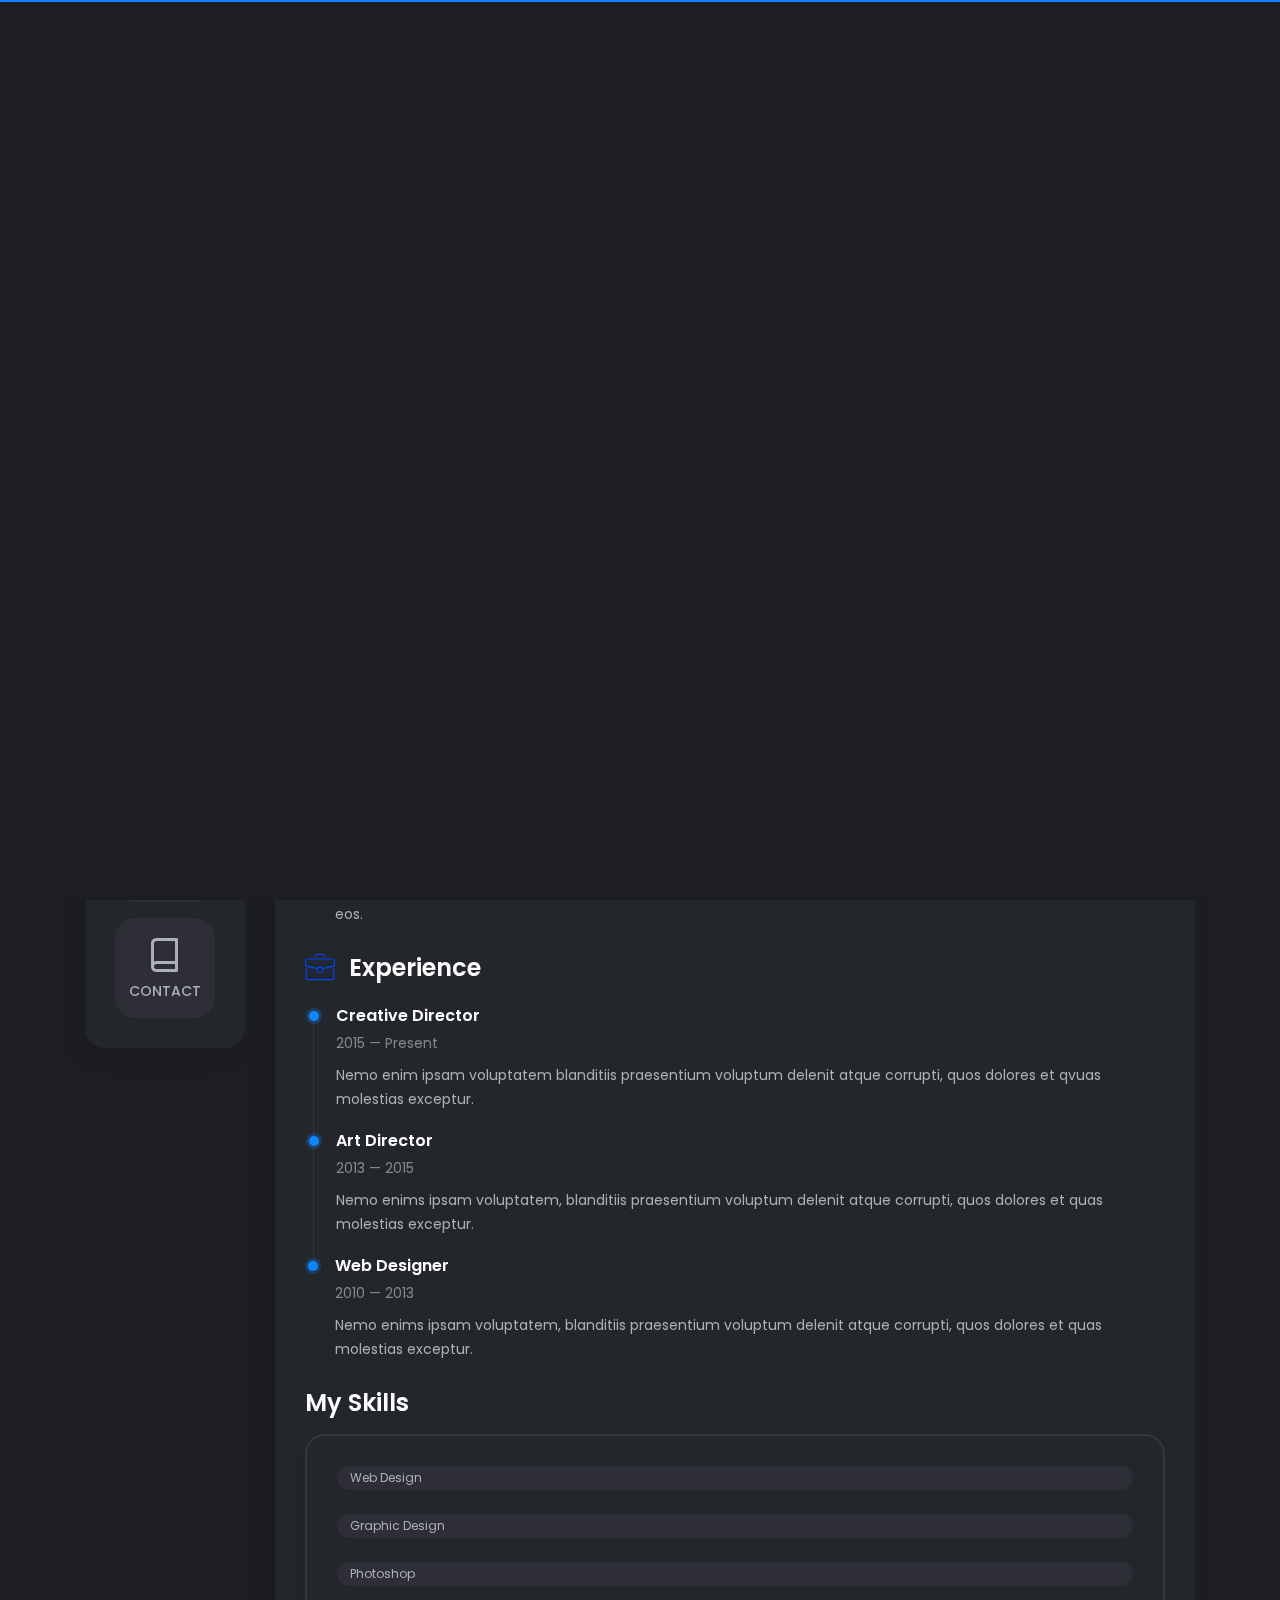
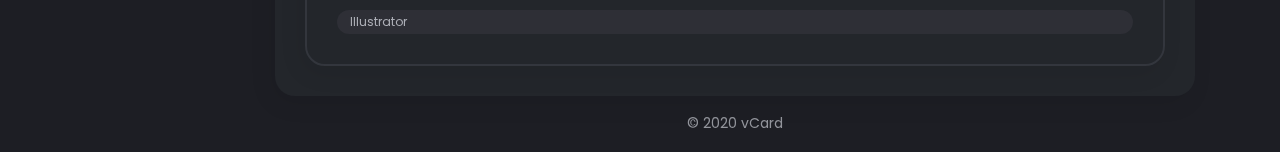
==== resume.html @ 6f967aa9 "9" ====
﻿<!DOCTYPE html>
<html lang="en">

<head>
    <meta charset="utf-8" />
    <title>vCard - Resume</title>

	<!-- Meta Data -->
	<meta http-equiv="X-UA-Compatible" content="IE=edge">
	<meta name="viewport" content="width=device-width, initial-scale=1, shrink-to-fit=no">
	<meta name="format-detection" content="telephone=no"/>
    <meta name="format-detection" content="address=no"/>
    <meta name="author" content="ArtTemplate" />
    <meta name="description" content="vCard" />

    <!-- Twitter data -->
    <meta name="twitter:card" content="summary_large_image">
    <meta name="twitter:site" content="@ArtTemplates">
    <meta name="twitter:title" content="vCard">
    <meta name="twitter:description" content="vCard">
    <meta name="twitter:image" content="assets/images/social.jpg">

    <!-- Open Graph data -->
    <meta property="og:title" content="ArtTemplate" />
    <meta property="og:type" content="website" />
    <meta property="og:url" content="your url website" />
    <meta property="og:image" content="assets/images/social.jpg" />
    <meta property="og:description" content="vCard" />
    <meta property="og:site_name" content="vCard" />

	<!-- Favicons -->
	<link rel="apple-touch-icon" sizes="144x144" href="assets/images/favicons/apple-touch-icon-144x144.png">
	<link rel="apple-touch-icon" sizes="114x114" href="assets/images/favicons/apple-touch-icon-114x114.png">
	<link rel="apple-touch-icon" sizes="72x72" href="assets/images/favicons/apple-touch-icon-72x72.png">
	<link rel="apple-touch-icon" sizes="57x57" href="assets/images/favicons/apple-touch-icon-57x57.png">
	<link rel="shortcut icon" href="assets/images/favicons/favicon.png" type="image/png">

    <!-- Styles -->
	<link rel="stylesheet" type="text/css" href="assets/styles/style.css"/>
    <link rel="stylesheet" type="text/css" href="assets/demo/style-demo.css"/>
    <link rel="stylesheet" type="text/css" href="assets/styles/style-dark.css" />
</head>
<body>
    <!-- Preloader -->
    <div class="preloader">
	    <div class="preloader__wrap">
		    <div class="circle-pulse">
                <div class="circle-pulse__1"></div>
                <div class="circle-pulse__2"></div>
            </div>
		    <div class="preloader__progress"><span></span></div>
		</div>
	</div>

    <main class="main">
	    <!-- Header Image -->
		<div class="header-image">
		    <div class="js-parallax" style="background-image: url(assets/img/image_header.jpg);"></div>
		</div>
		
	    <div class="container gutter-top">
		    <!-- Header -->
		    <header class="header box">
			    <div class="header__left">
				    <div class="header__photo">
					    <img class="header__photo-img" src="assets/img/main-photo.svg" alt="Ronald Robertson">
					</div>
					<div class="header__base-info">
					    <h4 class="title titl--h4">Ronald Robertson</h4>
						<div class="status">Creative Director</div>
						<ul class="header__social">
						    <li><a href="https://www.facebook.com"><i class="font-icon icon-facebook1"></i></a></li>
						    <li><a href="https://www.twitter.com"><i class="font-icon icon-twitter1"></i></a></li>
							<li><a href="https://www.instagram.com"><i class="font-icon icon-instagram1"></i></a></li>
						</ul>
					</div>
				</div>
				<div class="header__right">
				    <ul class="header__contact">
					    <li><span class="overhead">Email</span>ronald@example.com</li>
						<li><span class="overhead">Phone</span>+1 (070) 123–8459</li>
					</ul>
					<ul class="header__contact">
					    <li><span class="overhead">Birthday</span>17 March, 1995</li>
						<li><span class="overhead">Location</span>San-Francisco, USA</li>
					</ul>
				</div>
			</header>
			
		    <div class="row sticky-parent">
			    <!-- Sidebar nav -->
                <aside class="col-12 col-md-12 col-lg-2">
				    <div class="sidebar box sticky-column">
	                    <ul class="nav">
                            <li class="nav__item"><a href="index.html"><i class="icon-user"></i>About</a></li>
							<li class="nav__item"><a class="active" href="resume.html"><i class="icon-file-text"></i>Resume</a></li>
                            <li class="nav__item"><a href="works.html"><i class="icon-codesandbox"></i>Works</a></li>
                            <li class="nav__item"><a href="blog.html"><i class="icon-book-open"></i>Blog</a></li>
                            <li class="nav__item"><a href="contact.html"><i class="icon-book"></i>Contact</a></li>
                        </ul>
					</div>
		        </aside>
				
		        <!-- Content -->
		        <div class="col-12 col-md-12 col-lg-10">
				    <div class="box box-content">
					    <div class="pb-2">
		                    <h1 class="title title--h1 first-title title__separate">Resume</h1>
					    </div>
						
						<!-- Experience -->
						<div class="row">
							<div class="col-12">
								<h2 class="title title--h3"><img class="title-icon" src="assets/icons/icon-education.svg" alt="" /> Education</h2>
								<div class="timeline">
									<!-- Item -->
									<article class="timeline__item">
									    <h5 class="title title--h5 timeline__title">University School of the Arts</h5>
										<span class="timeline__period">2007 — 2009</span>
										<p class="timeline__description">Nemo enims ipsam voluptatem, blanditiis praesentium voluptum delenit atque corrupti, quos dolores et quas molestias exceptur.</p>
									</article>
                                        
									<!-- Item -->
									<article class="timeline__item">
									    <h5 class="title title--h5 timeline__title">New York Academy of Art</h5>
										<span class="timeline__period">2005 — 2007</span>
										<p class="timeline__description">Ratione voluptatem sequi nesciunt, facere quisquams facere menda ossimus, omnis voluptas assumenda est omnis..</p>
									</article>
                                        
									<!-- Item -->
									<article class="timeline__item">
									    <h5 class="title title--h5 timeline__title">High School of Art and Design</h5>
										<span class="timeline__period">2003 — 2005</span>
										<p class="timeline__description">Duis aute irure dolor in reprehenderit in voluptate, quila voluptas  mag odit aut fugit, sed consequuntur magni dolores eos.</p>
									</article>
								</div>	
							</div>
								
							<div class="col-12">
								<h2 class="title title--h3"><img class="title-icon" src="assets/icons/icon-experience.svg" alt="" /> Experience</h2>
								<div class="timeline">
									<!-- Item -->
									<article class="timeline__item">
									    <h5 class="title title--h5 timeline__title">Creative Director</h5>
										<span class="timeline__period">2015 — Present</span>
										<p class="timeline__description">Nemo enim ipsam voluptatem blanditiis praesentium voluptum delenit atque corrupti, quos dolores et qvuas molestias exceptur.</p>
									</article>
                                        
									<!-- Item -->
									<article class="timeline__item">
									    <h5 class="title title--h5 timeline__title">Art Director</h5>
										<span class="timeline__period">2013 — 2015</span>
										<p class="timeline__description">Nemo enims ipsam voluptatem, blanditiis praesentium voluptum delenit atque corrupti, quos dolores et quas molestias exceptur.</p>
									</article>
                                        
									<!-- Item -->
									<article class="timeline__item">
									    <h5 class="title title--h5 timeline__title">Web Designer</h5>
										<span class="timeline__period">2010 — 2013</span>
										<p class="timeline__description">Nemo enims ipsam voluptatem, blanditiis praesentium voluptum delenit atque corrupti, quos dolores et quas molestias exceptur.</p>
									</article>
								</div>
							</div>
						</div>
						
						<!-- Skills -->
						<div class="row">
							<div class="col-12">
						        <h2 class="title title--h3">My Skills</h2>
								<div class="box box__border">
									<!-- Progress -->
									<div class="progress">
                                        <div class="progress-bar" role="progressbar" aria-valuenow="80" aria-valuemin="0" aria-valuemax="100">
											<div class="progress-text"><span>Web Design</span><span>80%</span></div>
										</div>
										<div class="progress-text"><span>Web Design</span></div>
                                    </div>
										
									<!-- Progress -->
									<div class="progress">
                                        <div class="progress-bar" role="progressbar" aria-valuenow="75" aria-valuemin="0" aria-valuemax="100">
											<div class="progress-text"><span>Graphic Design</span><span>75%</span></div>
										</div>
										<div class="progress-text"><span>Graphic Design</span></div>
                                    </div>
										
									<!-- Progress -->
									<div class="progress">
                                        <div class="progress-bar" role="progressbar" aria-valuenow="90" aria-valuemin="0" aria-valuemax="100">
											<div class="progress-text"><span>Photoshop</span><span>90%</span></div>
										</div>
										<div class="progress-text"><span>Photoshop</span></div>
                                    </div>
										
									<!-- Progress -->
									<div class="progress">
                                        <div class="progress-bar" role="progressbar" aria-valuenow="50" aria-valuemin="0" aria-valuemax="100">
											<div class="progress-text"><span>Illustrator</span><span>50%</span></div>
										</div>
										<div class="progress-text"><span>Illustrator</span></div>
                                    </div>
								</div>
                            </div>
						</div>
					</div>
					
					<!-- Footer -->
					<footer class="footer">© 2020 vCard</footer>
		        </div>
			</div>
		</div>
    </main>

    <div class="back-to-top"></div>
	
    <!-- SVG masks -->
    <svg class="svg-defs">
        <clipPath id="avatar-box">
            <path d="M1.85379 38.4859C2.9221 18.6653 18.6653 2.92275 38.4858 1.85453 56.0986.905299 77.2792 0 94 0c16.721 0 37.901.905299 55.514 1.85453 19.821 1.06822 35.564 16.81077 36.632 36.63137C187.095 56.0922 188 77.267 188 94c0 16.733-.905 37.908-1.854 55.514-1.068 19.821-16.811 35.563-36.632 36.631C131.901 187.095 110.721 188 94 188c-16.7208 0-37.9014-.905-55.5142-1.855-19.8205-1.068-35.5637-16.81-36.63201-36.631C.904831 131.908 0 110.733 0 94c0-16.733.904831-37.9078 1.85379-55.5141z"/>
        </clipPath>
        <clipPath id="avatar-hexagon">
             <path d="M0 27.2891c0-4.6662 2.4889-8.976 6.52491-11.2986L31.308 1.72845c3.98-2.290382 8.8697-2.305446 12.8637-.03963l25.234 14.31558C73.4807 18.3162 76 22.6478 76 27.3426V56.684c0 4.6805-2.5041 9.0013-6.5597 11.3186L44.4317 82.2915c-3.9869 2.278-8.8765 2.278-12.8634 0L6.55974 68.0026C2.50414 65.6853 0 61.3645 0 56.684V27.2891z"/>
        </clipPath>		
    </svg>
    
 
	
	<!-- JavaScripts -->
	<script src="assets/js/jquery-3.4.1.min.js"></script>
	<script src="assets/js/plugins.min.js"></script>
    <script src="assets/js/common.js"></script>
    
	<script src="assets/demo/plugins-demo.js"></script>
</body>
</html>
---- assets/styles/style.css ----
/* ------------------------------------------------
 Author: ArtStyles (Art)
 更多模板：http://www.bootstrapmb.com/
 Template Name: vCard 3
 version: 1.0.0
------------------------------------------------ */
/* ------------------------------------------------

 - General Styles
 - Typography
 - Preloader
 - Form
 - Button
 - Preloader
 - Header
 - Sections
 - Navbar
 - Footer
 - Cases
 - Clients
 - Contact
 - Single post
 - Footer
 - Contact
 - Portfolio
 - News
 - Single news
 - Testimonials
 - Timeline
 - Other
 
------------------------------------------------ */
@import url(vendors/bootstrap.min.css);
@import url(vendors/swiper.min.css);
@import url(../icons/style.css);
@import url("https://fonts.googleapis.com/css2?family=Poppins:ital,wght@0,400;0,500;0,600;1,400;1,500;1,600&display=swap");
/* -----------------------------------------------------------------
    - General Styles
----------------------------------------------------------------- */
*,
::before,
::after {
  background-repeat: no-repeat;
  box-sizing: border-box;
}

html {
  font-size: 1rem;
  -webkit-overflow-scrolling: touch;
  -webkit-box-sizing: border-box;
  box-sizing: border-box;
  -ms-overflow-x: hidden;
}

body, html {
  -webkit-text-size-adjust: 100%;
}

body {
  background: linear-gradient(145.44deg, #F2F4FA 0%, #FAFBFC 100%);
  background-repeat: no-repeat;
  background-attachment: fixed;
  color: #5E6E80;
  font-family: "Poppins", sans-serif;
  font-weight: 400;
  font-size: 0.875rem;
  line-height: 1.7;
  min-height: 100vh;
  overflow-x: hidden;
  -ms-overflow-style: scrollbar;
  -webkit-font-smoothing: antialiased;
}
@media only screen and (max-width: 580px) {
  body {
    line-height: 1.6;
  }
}

html.is-scroll-disabled body {
  height: 100vh;
  overflow: hidden;
}

@media all and (-ms-high-contrast: none), (-ms-high-contrast: active) {
  html.is-scroll-disabled {
    overflow: hidden;
  }
}
.no-scroll {
  overflow: hidden;
  -ms-overflow-style: none;
}

.no-scroll-height {
  overflow-x: hidden;
}

.svg-defs {
  position: absolute;
  height: 0;
  width: 0;
}

.bg-triangles {
  background-image: url(../images/triangles-top.svg), url(../images/triangles-bottom.svg), linear-gradient(145.44deg, #F2F4FA 0%, #FAFBFC 100%);
  background-position: left top, right bottom;
  background-repeat: no-repeat;
  background-size: inherit;
}
@media only screen and (max-width: 580px) {
  .bg-triangles {
    background-size: contain;
  }
}

/* -----------------------------------------------------------------
    - Typography
----------------------------------------------------------------- */
h1, h2, h3, h4, h5, h6 {
  color: #3B4B5E;
  font-family: "Poppins", sans-serif;
  font-weight: 600;
  line-height: 1.3;
}

.title--h1 {
  font-size: 2rem;
  margin-bottom: 1.3rem;
}
@media only screen and (max-width: 580px) {
  .title--h1 {
    font-size: 1.75rem;
    margin-bottom: 1rem;
  }
}
.title--h2 {
  font-size: 1.625rem;
}
@media only screen and (max-width: 580px) {
  .title--h2 {
    font-size: 1.375rem;
  }
}
.title--h3 {
  font-size: 1.5rem;
  margin-bottom: 1rem;
}
@media only screen and (max-width: 580px) {
  .title--h3 {
    font-size: 1.125rem;
  }
}
.title--h4 {
  font-size: 1.125rem;
}
@media only screen and (max-width: 580px) {
  .title--h4 {
    font-size: 1rem;
  }
}
.title--h5 {
  font-size: 1rem;
}
@media only screen and (max-width: 580px) {
  .title--h5 {
    font-size: 0.875rem;
  }
}
.title--h6 {
  font-size: 0.875rem;
}
@media only screen and (max-width: 580px) {
  .title--h6 {
    font-size: 0.75rem;
  }
}
.title--tone {
  color: #304CFD;
}
.title-icon {
  margin-right: 0.5rem;
  margin-top: -0.25rem;
  height: 1.875rem;
  width: 1.875rem;
}
@media only screen and (max-width: 580px) {
  .title-icon {
    height: 1.5625rem;
    width: 1.875rem;
  }
}
.title__separate {
  margin-bottom: 2.3125rem;
  position: relative;
}
.title__separate::before, .title__separate::after {
  content: '';
  background-color: #304CFD;
  border-radius: 0.5rem;
  height: 5px;
  position: absolute;
  bottom: -18px;
  left: 0;
  width: 3.125rem;
  z-index: 1;
}
.title__separate::after {
  background-color: #FF965D;
  width: 1rem;
}
@media only screen and (max-width: 580px) {
  .title__separate {
    margin-bottom: 1.5625rem;
  }
  .title__separate::before, .title__separate::after {
    height: 0.1875rem;
    bottom: -0.625rem;
  }
  .title__separate::before {
    width: 3rem;
  }
  .title__separate::after {
    width: 1rem;
  }
}

.weight--400 {
  font-weight: 400;
}
.weight--500 {
  font-weight: 500;
}
.weight--600 {
  font-weight: 600;
}

.overhead {
  color: rgba(94, 110, 128, 0.8);
  font-size: 0.75rem;
  display: block;
  text-transform: uppercase;
}

.block-quote {
  font-size: 1.25rem;
  font-weight: 400;
  font-style: italic;
  margin: 1.8125rem 0;
  position: relative;
  line-height: 1.6;
}
@media only screen and (max-width: 991px) {
  .block-quote {
    padding-left: 3.75rem;
  }
}
@media only screen and (max-width: 580px) {
  .block-quote {
    font-size: 1.125rem;
    margin: 0.625rem 0 1.25rem;
    padding-left: 0;
    padding-top: 2.5rem;
  }
}
.block-quote::before {
  background-image: url(../icons/icon-quote.svg);
  background-repeat: no-repeat;
  background-position: center;
  background-size: contain;
  content: '';
  height: 2.125rem;
  margin: 0 auto;
  position: absolute;
  top: 0;
  left: -54px;
  width: 2.125rem;
}
@media only screen and (max-width: 991px) {
  .block-quote::before {
    left: 0;
  }
}
@media only screen and (max-width: 580px) {
  .block-quote::before {
    right: 0;
  }
}
.block-quote__author {
  font-size: 0.875rem;
  font-style: normal;
  display: block;
  margin-top: 0.625rem;
  padding-left: 3rem;
  position: relative;
}
@media only screen and (max-width: 580px) {
  .block-quote__author {
    font-size: 0.875rem;
    margin-top: 0;
    padding-left: 2rem;
  }
}
.block-quote__author::before {
  content: '';
  background-color: #5E6E80;
  height: 1px;
  margin-bottom: auto;
  margin-top: auto;
  position: absolute;
  top: 0;
  bottom: 0;
  left: 0;
  width: 2rem;
}
@media only screen and (max-width: 580px) {
  .block-quote__author::before {
    width: 1rem;
  }
}

a {
  color: #304CFD;
  cursor: pointer;
  text-decoration: none;
  -webkit-text-decoration-skip: objects;
  transition: color 0.3s cubic-bezier(0.72, 0.16, 0.345, 0.875);
}
a:hover {
  color: #304CFD;
  outline: none;
  text-decoration: underline;
}
a.decoration--none {
  text-decoration: none;
}

img {
  max-width: 100%;
  -webkit-user-select: none;
  -moz-user-select: none;
  -ms-user-select: none;
  user-select: none;
}

iframe {
  background-color: #5E6E80;
  border: 0;
  display: block;
  height: 100%;
  width: 100%;
}

.cover {
  border-radius: 0.375rem;
  object-fit: cover;
  object-position: center;
  font-family: 'object-fit: cover; object-position: center;';
  height: 100%;
  width: 100%;
}
@media only screen and (max-width: 580px) {
  .cover {
    border-radius: 0.25rem;
  }
}

::-moz-selection {
  background: transparent;
  color: #304CFD;
}

::selection {
  background: transparent;
  color: #304CFD;
}

/* -----------------------------------------------------------------
    - Form
----------------------------------------------------------------- */
.form-control, .textarea, select,
.custom-select {
  background-color: #F7F9FA;
  border: 2px solid #F7F9FA;
  border-radius: 1.25rem;
  box-shadow: none;
  color: #5E6E80;
  font-size: inherit;
  height: auto;
  padding: 0.875rem 1.375rem 0.8125rem;
  position: relative;
  width: 100%;
  -webkit-appearance: none;
  -moz-appearance: none;
  appearance: none;
}
@media only screen and (max-width: 580px) {
  .form-control, .textarea, select,
  .custom-select {
    padding: 0.8125rem 1.375rem 0.75rem;
  }
}

.form-control:focus, .textarea:focus, select:focus,
.custom-select:focus {
  background-color: #fff;
  border: 2px solid rgba(141, 153, 166, 0.2);
  color: #5E6E80;
  box-shadow: none;
  outline: none;
}

.form-control {
  line-height: inherit;
}
@media all and (-ms-high-contrast: none), (-ms-high-contrast: active) {
  .form-control {
    line-height: 0;
  }
}
.form-control__icon {
  padding-left: 3.375rem;
}
@media only screen and (max-width: 580px) {
  .form-control__icon {
    padding-left: 2.8125rem;
  }
}

.textarea {
  border-radius: 1.25rem;
  display: block;
  padding: 0.8125rem 1.1875rem;
  resize: none;
}

.form-group {
  margin-bottom: 2rem;
  position: relative;
}
@media only screen and (max-width: 580px) {
  .form-group {
    margin-bottom: 1.6875rem;
  }
}
.form-group .font-icon {
  color: #5E6E80;
  font-size: 1.125rem;
  margin: auto 0;
  position: absolute;
  top: 0;
  bottom: 0;
  left: 38px;
  height: 1rem;
  width: 1rem;
  z-index: 1;
}
@media only screen and (max-width: 580px) {
  .form-group .font-icon {
    font-size: 1rem;
    left: 2.125rem;
  }
}

.help-block {
  position: absolute;
  font-size: 0.75rem;
  line-height: 1.4;
  padding-top: 0.3125rem;
  padding-left: 0.375rem;
}
@media only screen and (max-width: 580px) {
  .help-block {
    font-size: 0.6875rem;
  }
}

.with-errors {
  color: #FF3D57;
}

.has-error input,
.has-error textarea,
.has-error input:focus,
.has-error textarea:focus {
  border-color: #FF3D57;
}

#validator-contact {
  font-size: 0.875rem;
  margin-top: 1rem;
}

.form-control::-webkit-input-placeholder {
  color: #8D99A6;
}

.form-control::-moz-placeholder {
  color: #8D99A6;
}

.form-control:-ms-input-placeholder {
  color: #8D99A6;
}

.form-control::-ms-input-placeholder {
  color: #8D99A6;
}

.form-control::placeholder {
  color: #8D99A6;
}

input:invalid,
textarea:invalid {
  outline: none !important;
}

.custom-control-input:focus ~ .custom-control-label::before {
  box-shadow: 0 0 0 0.2rem rgba(48, 76, 253, 0.25);
}
.custom-control-input:focus:not(:checked) ~ .custom-control-label::before {
  border-color: #304CFD;
}
.custom-control-input:not(:disabled):active ~ .custom-control-label::before {
  border-color: #fff;
  background-color: transparent;
}
.custom-control-input:checked ~ .custom-control-label::before {
  border-color: #304CFD;
  background-color: #304CFD;
}

.custom-control-label {
  line-height: 1.55;
  padding-left: 0.5rem;
}
.custom-control-label::before {
  background-color: transparent;
  border: 1px solid #5E6E80;
}

select,
.custom-select {
  background: url("data:image/svg+xml,%3csvg xmlns='http://www.w3.org/2000/svg' viewBox='0 0 4 5'%3e%3cpath fill='%23fff' d='M2 0L0 2h4zm0 5L0 3h4z'/%3e%3c/svg%3e") no-repeat right 0.1rem center/10px 16px;
}
select option,
.custom-select option {
  color: #5E6E80;
}

.dropdown-menu {
  border: 0;
  border-radius: 12px;
  box-shadow: 0 0.5rem 2.5rem rgba(94, 110, 128, 0.25);
  color: #5E6E80;
  font-size: 0.9375rem;
}
.dropdown-menu::before {
  content: '';
  border-left: 0.375rem solid transparent;
  border-right: 0.375rem solid transparent;
  border-bottom: 0.375rem solid #fff;
  height: 0;
  position: absolute;
  top: -6px;
  left: 18px;
  width: 0;
}
.dropdown.dropup .dropdown-menu::before {
  border-left: 0.375rem solid transparent;
  border-right: 0.375rem solid transparent;
  border-top: 0.375rem solid #fff;
  border-bottom: 0.375rem solid transparent;
  top: auto;
  bottom: -0.75rem;
}

.tooltip-inner {
  max-width: 12.5rem;
  padding: 0.25rem 0.625rem 0.25rem;
  background-color: #5E6E80;
  border-radius: 0.25rem;
  box-shadow: 0 1rem 2rem rgba(94, 110, 128, 0.25), 0 0.125rem 1rem rgba(94, 110, 128, 0.5);
}
.tooltip.show {
  opacity: 1;
}

.bs-tooltip-top .arrow::before,
.bs-tooltip-auto[x-placement^="top"] .arrow::before {
  border-width: 0.3125rem 0.3125rem 0;
  border-top-color: #5E6E80;
}

.bs-tooltip-right .arrow::before,
.bs-tooltip-auto[x-placement^="right"] .arrow::before {
  border-width: 0.3125rem 0.3125rem 0.3125rem 0;
  border-right-color: #5E6E80;
}

.bs-tooltip-left .arrow::before,
.bs-tooltip-auto[x-placement^="left"] .arrow::before {
  border-width: 0.3125rem 0 0.3125rem 0.3125rem;
  border-left-color: #5E6E80;
}

.bs-tooltip-bottom .arrow::before,
.bs-tooltip-auto[x-placement^="bottom"] .arrow::before {
  border-width: 0 0.3125rem 0.3125rem;
  border-bottom-color: #5E6E80;
}

@media only screen and (min-width: 580px) {
  .pt-sm-6 {
    padding-top: 5rem;
  }
}

.btn {
  background-image: linear-gradient(142.17deg, #3086FF 6.66%, #304CFD 91.48%);
  box-shadow: inset -0.25rem -0.25rem 0.3125rem rgba(0, 0, 0, 0.1), inset 0.25rem 0.25rem 0.3125rem rgba(255, 255, 255, 0.23);
  border-radius: 20px;
  border: 0;
  color: #fff;
  cursor: pointer;
  font-size: 1rem;
  font-weight: 400;
  line-height: 1;
  height: 3.5rem;
  padding: 0 1.5rem;
  position: relative;
  transition: .4s ease-in-out;
  white-space: nowrap;
}
.btn:hover {
  color: #fff;
  box-shadow: none;
  opacity: .9;
}
.btn .font-icon {
  margin-right: 0.375rem;
}
.btn.disabled {
  pointer-events: none;
}
.btn.disabled:hover {
  opacity: .9;
}
.btn.disabled:hover {
  opacity: .9;
}

button:focus {
  outline: none;
}

/* -----------------------------------------------------------------
    - Preloader
----------------------------------------------------------------- */
.preloader {
  display: flex;
  align-items: center;
  justify-content: center;
  background-color: #fff;
  position: fixed;
  top: 0;
  left: 0;
  width: 100%;
  height: 100%;
  overflow: hidden;
  text-align: center;
  z-index: 1106;
  opacity: 1;
}
.preloader > * {
  min-width: 0;
}
.preloader__wrap {
  width: 100%;
  max-width: 9.375rem;
}
.preloader__progress {
  background: #fff;
  height: 0.125rem;
  position: absolute;
  top: 0;
  left: 0;
  overflow: hidden;
  width: 100%;
}
.preloader__progress span {
  background: #304CFD;
  position: absolute;
  top: 0;
  left: 0;
  height: 100%;
  width: 0;
}

.circle-pulse > * {
  position: absolute;
  top: 50%;
  left: 50%;
  border-radius: 50%;
  box-sizing: border-box;
  transform: scale(0);
  animation: pulse 1.6s linear infinite;
}

.circle-pulse__1 {
  width: 6rem;
  height: 6rem;
  margin-top: -3rem;
  margin-left: -3rem;
  background-color: #304CFD;
}

.circle-pulse__2 {
  width: 4.8rem;
  height: 4.8rem;
  margin-top: -2.4rem;
  margin-left: -2.4rem;
  background-color: rgba(48, 76, 253, 0.7);
  animation-delay: -0.8s;
}

@keyframes pulse {
  0% {
    transform: scale(0, 0);
    opacity: 1;
  }
  100% {
    transform: scale(1, 1);
    opacity: 0;
  }
}
/* -----------------------------------------------------------------
    - Header
----------------------------------------------------------------- */
.header-image {
  height: 19.75rem;
  position: absolute;
  top: 0;
  left: 0;
  width: 100%;
}

.header {
  display: flex;
  margin-bottom: 1.875rem;
}
.header > * {
  min-width: 0;
}
@media only screen and (max-width: 991px) {
  .header {
    flex-direction: column;
  }
}
@media only screen and (max-width: 580px) {
  .header {
    margin-bottom: 0.9375rem;
  }
}
.header__left {
  display: flex;
  align-items: start;
  flex: 0 0 50%;
  padding-right: 1.875rem;
  position: relative;
}
.header__left > * {
  min-width: 0;
}
.header__left::before {
  content: '';
  background-color: #EBF0F2;
  position: absolute;
  top: 0;
  right: 0;
  bottom: 0;
  height: 100%;
  width: 1px;
}
@media only screen and (max-width: 991px) {
  .header__left {
    align-items: center;
    flex-direction: column;
    padding-right: 0;
    padding-bottom: 1.25rem;
    text-align: center;
  }
  .header__left::before {
    position: absolute;
    top: auto;
    right: 0;
    bottom: 0;
    height: 1px;
    width: 100%;
  }
}
.header__right {
  display: flex;
  align-items: start;
  flex: 0 0 50%;
  padding-left: 1.875rem;
}
.header__right > * {
  min-width: 0;
}
@media only screen and (max-width: 991px) {
  .header__right {
    padding-left: 0;
    padding-top: 1.875rem;
  }
  .header__right ul:first-child {
    padding: 0;
  }
}
@media only screen and (max-width: 580px) {
  .header__right {
    flex-direction: column;
    padding-top: 1.5rem;
  }
}
.header__photo {
  background-color: #fff;
  border: 0.375rem solid #fff;
  border-radius: 2.9375rem;
  box-shadow: 0 0.5rem 1.5rem rgba(0, 0, 0, 0.05);
  margin-top: -4.125rem;
  height: 10.125rem;
  overflow: hidden;
  width: 10.125rem;
}
@media only screen and (max-width: 991px) {
  .header__photo {
    margin-top: -5rem;
    margin-bottom: 1.25rem;
  }
}
.header__photo-img {
  height: 100%;
  width: 100%;
}
.header__base-info {
  margin-left: 1.5rem;
}
@media only screen and (max-width: 991px) {
  .header__base-info {
    margin-left: 0;
  }
}
.header__base-info .title {
  margin-bottom: 0.125rem;
}
.header__social {
  display: flex;
  align-items: center;
  font-size: 1rem;
  list-style: none;
  margin-top: 0.5rem;
  margin-bottom: 0;
  padding: 0;
}
.header__social > * {
  min-width: 0;
}
.header__social li {
  margin-right: 1rem;
}
.header__social li:last-child {
  margin-right: 0;
}
.header__social a {
  color: #5E6E80;
  text-decoration: none;
}
.header__social a:hover {
  color: #304CFD;
}
@media only screen and (max-width: 991px) {
  .header__social {
    justify-content: center;
  }
}
.header__contact {
  list-style: none;
  margin-bottom: 0;
  width: 50%;
}
@media only screen and (max-width: 991px) {
  .header__contact:first-child {
    padding: 0;
    margin-bottom: 1rem;
  }
}
@media only screen and (max-width: 580px) {
  .header__contact {
    padding: 0;
    width: 100%;
  }
  .header__contact:first-child {
    margin-bottom: 0.75rem;
  }
}
.header__contact li {
  margin-bottom: 1rem;
  word-break: break-all;
}
@media only screen and (max-width: 580px) {
  .header__contact li {
    margin-bottom: 0.75rem;
  }
}
.header__contact li:last-child {
  margin-bottom: 0;
}

.status {
  font-size: 0.875rem;
  display: inline-flex;
  align-items: center;
}
.status > * {
  min-width: 0;
}

/* -----------------------------------------------------------------
    - Sections
----------------------------------------------------------------- */
.box {
  background-color: #fff;
  border-radius: 20px;
  box-shadow: 0px 20px 40px rgba(103, 118, 128, 0.03);
  padding: 1.875rem;
  position: relative;
  transition: box-shadow .3s ease-in-out;
}
@media only screen and (max-width: 580px) {
  .box {
    padding: 1rem;
  }
}
.box__border {
  border: 2px solid #EBF0F2;
  border-radius: 20px;
}
@media only screen and (max-width: 580px) {
  .box__border {
    border-radius: 13.3333333333px;
    padding: 1rem;
  }
}

@media only screen and (max-width: 991px) {
  .box-content {
    border-radius: 0 0 20px 20px;
  }
}
@media only screen and (max-width: 580px) {
  .box-content {
    border-radius: 13.3333333333px;
  }
}

.js-image {
  background-size: cover;
  background-position: center;
  height: 100%;
  width: 100%;
}

.overlay {
  position: relative;
}
.overlay::before, .overlay--45::before, .overlay--80::before {
  content: '';
  background-color: rgba(46, 47, 54, 0.8);
  position: absolute;
  top: 0;
  left: 0;
  height: 100%;
  width: 100%;
  z-index: 2;
}
.overlay--45::before {
  background-color: rgba(46, 47, 54, 0.45);
}
.overlay--80::before {
  background-color: rgba(46, 47, 54, 0.8);
}

.gutter-top {
  padding-top: 14.375rem;
}
@media only screen and (max-width: 580px) {
  .gutter-top {
    padding-top: 8.125rem;
  }
}
.gutter-top-100 {
  padding-top: 6.25rem;
}
@media only screen and (max-width: 580px) {
  .gutter-top-100 {
    padding-top: 8.125rem;
  }
}

.avatar {
  display: block;
  height: 100%;
  width: 100%;
}
.avatar--180 {
  max-height: 11.25rem;
  max-width: 11.25rem;
  height: 11.25rem;
  width: 11.25rem;
}
@media only screen and (max-width: 991px) {
  .avatar--180 {
    max-height: 12.5rem;
    max-width: 12.5rem;
    height: 12.5rem;
    width: 12.5rem;
  }
}
.avatar--80 {
  max-height: 5rem;
  max-width: 5rem;
}
@media only screen and (max-width: 580px) {
  .avatar--80 {
    max-height: 4.5454545455rem;
    max-width: 4.5454545455rem;
  }
}
.avatar--60 {
  max-height: 3.75rem;
  max-width: 3.75rem;
}
@media only screen and (max-width: 580px) {
  .avatar--60 {
    max-height: 2.8195488722rem;
    max-width: 2.8195488722rem;
  }
}
.avatar__box {
  -webkit-clip-path: url(#avatar-box);
  clip-path: url(#avatar-box);
}
.avatar__hexagon {
  -webkit-clip-path: url(#avatar-hexagon);
  clip-path: url(#avatar-hexagon);
}
.avatar image {
  height: 100%;
  width: 100%;
}

.social {
  line-height: 0;
  margin-top: 1.5rem;
  margin-bottom: 1.375rem;
}
.social__link {
  color: #3B4B5E;
  display: inline-block;
  font-size: 0.875rem;
  margin-left: 0.8125rem;
  text-decoration: none;
}
.social__link:hover {
  cursor: pointer;
  text-decoration: none;
}
.social__link:first-child {
  margin-left: 0;
}

/* -----------------------------------------------------------------
    - Navbar
----------------------------------------------------------------- */
.sidebar {
  transition: all .3s ease-in-out;
}
@media only screen and (max-width: 1200px) {
  .sidebar {
    padding: 1.5rem;
  }
}
@media only screen and (max-width: 991px) {
  .sidebar {
    border-bottom: 1px solid #EBF0F2;
    border-radius: 20px 20px 0 0;
    padding: 1.875rem;
  }
}
@media only screen and (max-width: 580px) {
  .sidebar {
    border-bottom: 0;
    border-radius: 0;
    box-shadow: 0px 20px 40px rgba(103, 118, 128, 0.2);
    padding: 0.5rem 0.9375rem;
    position: fixed;
    top: 0;
    left: 0;
    width: 100%;
    z-index: 10;
  }
}
.sidebar.is_stuck {
  margin-top: 1.875rem;
  z-index: 1;
}

@media only screen and (max-width: 991px) {
  .nav {
    justify-content: space-between;
  }
}
@media only screen and (max-width: 580px) {
  .nav {
    justify-content: center;
  }
}
.nav__item {
  display: block;
  height: 6.25rem;
  margin-bottom: 1rem;
  text-align: center;
  text-transform: uppercase;
  width: 100%;
}
.nav__item:last-child {
  margin-bottom: 0;
}
@media only screen and (max-width: 1200px) {
  .nav__item {
    height: 5.125rem;
  }
}
@media only screen and (max-width: 991px) {
  .nav__item {
    margin-bottom: 0;
    width: calc(20% - 1rem);
  }
}
@media only screen and (max-width: 768px) {
  .nav__item {
    width: calc(20% - .5rem);
  }
}
@media only screen and (max-width: 580px) {
  .nav__item {
    height: auto;
    width: calc(20% - 0rem);
  }
}
.nav__item a {
  background-color: #F7F9FA;
  border-radius: 1.25rem;
  color: #5E6E80;
  font-size: 0.875rem;
  font-weight: 500;
  display: flex;
  flex-direction: column;
  align-items: center;
  justify-content: center;
  height: 100%;
  position: relative;
  text-decoration: none;
  transition: all 0s;
}
.nav__item a > * {
  min-width: 0;
}
.nav__item a:hover {
  color: #304CFD;
}
@media only screen and (max-width: 1200px) {
  .nav__item a {
    border-radius: 1rem;
    font-size: 0.75rem;
  }
}
@media only screen and (max-width: 768px) {
  .nav__item a {
    font-size: 0.6875rem;
  }
}
@media only screen and (max-width: 580px) {
  .nav__item a {
    background-color: transparent;
  }
}
.nav__item a.active {
  background-image: linear-gradient(142.17deg, #3086FF 6.66%, #304CFD 91.48%);
  box-shadow: inset -0.25rem -0.25rem 0.3125rem rgba(0, 0, 0, 0.1), inset 0.25rem 0.25rem 0.3125rem rgba(255, 255, 255, 0.23);
  color: #fff;
}
.nav__item a.active:hover {
  color: #fff;
}
@media only screen and (max-width: 580px) {
  .nav__item a.active {
    background-image: none;
    box-shadow: none;
    color: #304CFD;
  }
  .nav__item a.active:hover {
    color: #304CFD;
  }
  .nav__item a.active::before {
    content: '';
    background-color: #304CFD;
    height: 0.125rem;
    position: absolute;
    bottom: -8px;
    left: 0;
    width: 100%;
  }
}
.nav__item [class^="icon-"] {
  display: block;
  font-size: 2.25rem;
  margin-top: 0.25rem;
  margin-bottom: 0.5rem;
}
@media only screen and (max-width: 1200px) {
  .nav__item [class^="icon-"] {
    font-size: 1.75rem;
    margin-bottom: 0.25rem;
  }
}
@media only screen and (max-width: 768px) {
  .nav__item [class^="icon-"] {
    font-size: 1.5rem;
  }
}
@media only screen and (max-width: 580px) {
  .nav__item [class^="icon-"] {
    font-size: 1.0625rem;
    margin-top: 0.375rem;
  }
}

/* -----------------------------------------------------------------
    - Footer
----------------------------------------------------------------- */
.footer {
  color: #8D99A6;
  font-size: 0.875rem;
  padding-top: 1rem;
  padding-bottom: 1rem;
  text-align: center;
}
@media only screen and (max-width: 580px) {
  .footer {
    padding-top: 0.5rem;
    padding-bottom: 0.5rem;
  }
}

/* -----------------------------------------------------------------
    - Cases
----------------------------------------------------------------- */
.case-item {
  border: 2px solid #EBF0F2;
  border-radius: calc(20px + 10px);
  display: flex;
  flex-direction: column;
  align-items: center;
  height: calc(100% - 24px);
  margin-bottom: 1.5rem;
  padding: 1.875rem 1.875rem 1.5rem;
  position: relative;
  text-align: center;
}
.case-item > * {
  min-width: 0;
}
@media only screen and (max-width: 991px) {
  .case-item {
    height: calc(100% - 20px);
  }
}
@media only screen and (max-width: 580px) {
  .case-item {
    border-radius: 13.3333333333px;
    height: calc(100% - 15px);
    margin-bottom: 0.9375rem;
    padding: 1rem;
    text-align: center;
  }
}
@media screen and (-ms-high-contrast: active), (-ms-high-contrast: none) {
  .case-item {
    display: block;
  }
}
.case-item__icon {
  height: 2.5rem;
  width: 2.5rem;
  margin-bottom: 1rem;
}
@media only screen and (max-width: 580px) {
  .case-item__icon {
    margin-bottom: 0.8125rem;
  }
}
.case-item div {
  flex: 1;
}
.case-item__caption {
  line-height: 1.5;
}
@media only screen and (max-width: 580px) {
  .case-item__caption {
    font-size: 0.8125rem;
    line-height: 1.4;
  }
}
.case-item__caption:last-child {
  margin-bottom: 0;
}

/* -----------------------------------------------------------------
    - Clients
----------------------------------------------------------------- */
.js-carousel-clients {
  padding-top: 0.5rem;
  padding-bottom: 1rem;
}
@media only screen and (max-width: 991px) {
  .js-carousel-clients {
    padding-bottom: 0;
  }
}
@media only screen and (max-width: 580px) {
  .js-carousel-clients .swiper-slide {
    text-align: center;
  }
}

/* -----------------------------------------------------------------
    - Contact
----------------------------------------------------------------- */
@media only screen and (max-width: 768px) {
  .contact-form .btn {
    width: 100%;
  }
}

.map {
  background-color: #F7F9FA;
  border-radius: 13.3333333333px;
  height: 23.75rem;
  margin-bottom: 2rem;
  position: relative;
  direction: ltr;
}
@media only screen and (max-width: 580px) {
  .map {
    height: 15.625rem;
    margin-bottom: 1.25rem;
  }
}

.popover-map-title {
  color: #3B4B5E;
  font-size: 1.125rem;
  margin-top: 0.1875rem;
  margin-bottom: 0.5rem;
}
.popover-map-caption {
  color: #5E6E80;
  font-weight: 400;
}

#marker {
  background-image: url("../images/icon-map-pic.svg");
  background-size: cover;
  width: 3.125rem;
  height: 3.125rem;
  cursor: pointer;
}

/* -----------------------------------------------------------------
    - Portfolio
----------------------------------------------------------------- */
.gutter-sizer {
  width: 1.875rem;
}

.gallery-grid {
  display: flex;
}
.gallery-grid > * {
  min-width: 0;
}
.gallery-grid__item {
  margin-bottom: 1.25rem;
  width: calc(33% - 18px);
}
@media only screen and (max-width: 991px) {
  .gallery-grid__item {
    width: calc(50% - 16px);
  }
}
@media only screen and (max-width: 768px) {
  .gallery-grid__item {
    width: 100%;
  }
  .gallery-grid__item:last-child {
    margin-bottom: 0;
  }
}
.gallery-grid__item:hover .gallery-grid__image {
  transform: scale3d(1.1, 1.1, 1);
}
.gallery-grid-two .gallery-grid__item {
  width: calc(50% - 16px);
}
@media only screen and (max-width: 768px) {
  .gallery-grid-two .gallery-grid__item {
    width: 100%;
  }
}
.gallery-grid__image-wrap {
  border-radius: 14px;
  height: 11.25rem;
  overflow: hidden;
  position: relative;
  width: 100%;
  z-index: 1;
}
@media only screen and (max-width: 991px) {
  .gallery-grid__image-wrap {
    height: 12.5rem;
  }
}
@media only screen and (max-width: 768px) {
  .gallery-grid__image-wrap {
    height: 18.125rem;
  }
}
.gallery-grid-two .gallery-grid__image-wrap {
  height: auto;
}
.gallery-grid__image {
  border-radius: 10px;
  transform: scale3d(1, 1, 1);
}
.gallery-grid__title {
  margin-top: 1rem;
  margin-bottom: 0;
}
@media only screen and (max-width: 580px) {
  .gallery-grid__title {
    font-size: 0.875rem;
  }
}
.gallery-grid__category {
  font-size: 0.875rem;
  display: block;
}

@media only screen and (min-width: 769px) {
  .filter {
    display: inline-flex;
    flex-wrap: wrap;
    font-size: 1rem;
    list-style: none;
    margin-bottom: 1.1875rem;
    padding: 0;
  }
  .filter > * {
    min-width: 0;
  }
  .filter__item {
    padding-right: 1rem;
    position: relative;
  }
  .filter__item::before {
    content: '';
    background-color: #5E6E80;
    border-radius: 0.1875rem;
    position: absolute;
    top: 0;
    right: 6px;
    bottom: 0;
    height: 0.25rem;
    margin: auto;
    width: 0.25rem;
  }
  .filter__item:first-child {
    display: none;
  }
  .filter__item:last-child {
    padding-right: 0;
  }
  .filter__item:last-child::before {
    display: none;
  }
  .filter__item a {
    color: rgba(94, 110, 128, 0.8);
  }
  .filter__item.active a {
    color: #3B4B5E;
  }
  .filter__link {
    padding: 0 0.25rem;
    text-decoration: none;
    display: block;
    overflow: hidden;
    position: relative;
  }
  .filter__link:hover {
    text-decoration: none;
  }
}
.select .placeholder {
  display: none;
}

@media only screen and (max-width: 768px) {
  .select {
    background-color: #F7F9FA;
    border-radius: 1.25rem;
    display: block;
    margin-bottom: 2rem;
    padding: 0.25rem 1.1875rem 0.1875rem 1.25rem;
    position: relative;
    vertical-align: middle;
    text-align: left;
    user-select: none;
    width: 100%;
    -webkit-touch-callout: none;
    z-index: 2;
  }
  .select .placeholder {
    cursor: pointer;
    display: block;
    padding: 0.5rem 0;
    position: relative;
    z-index: 1;
  }
  .select .placeholder:after {
    position: absolute;
    top: 50%;
    right: 2px;
    transform: translateY(-50%);
    font-family: 'icomoon';
    content: '\e940';
    z-index: 10;
  }
  .select.is-open .placeholder:after {
    content: '\e943';
  }
  .select.is-open ul {
    display: block;
  }
  .select ul {
    background-color: #fff;
    box-shadow: 0 0.625rem 3.75rem rgba(141, 153, 166, 0.25);
    border-radius: 20px;
    display: none;
    max-height: 37.5rem;
    overflow: hidden;
    overflow-y: auto;
    padding: 0.625rem 0;
    position: absolute;
    top: 100%;
    left: 0;
    width: 100%;
    z-index: 100;
  }
  .select ul li {
    display: block;
    text-align: left;
    padding: 0.3125rem 1.25rem 0.1875rem;
    color: #5E6E80;
    cursor: pointer;
  }
  .select ul li:hover {
    background-color: #304CFD;
  }
  .select ul li:hover a {
    color: #fff;
  }
  .select ul li:first-child {
    display: none;
  }
  .select ul li a {
    color: #5E6E80;
    text-decoration: none;
  }
}
@media only screen and (max-width: 580px) {
  .select {
    margin-bottom: 1rem;
  }
}
/* -----------------------------------------------------------------
    - News
----------------------------------------------------------------- */
.news-grid {
  display: flex;
  flex-wrap: wrap;
  margin-left: -0.9375rem;
  margin-right: -0.9375rem;
}
.news-grid > * {
  min-width: 0;
}
@media only screen and (max-width: 991px) {
  .news-grid {
    margin-left: 0;
    margin-right: 0;
  }
}

.news-item {
  background-color: #F7F9FA;
  margin-bottom: 1.875rem;
  margin-left: 0.9375rem;
  margin-right: 0.9375rem;
  padding: 0;
  width: calc(50% - 30px);
}
@media only screen and (max-width: 991px) {
  .news-item {
    margin-left: 0;
    margin-right: 0;
    width: 100%;
  }
  .news-item:last-child {
    margin-bottom: 0;
  }
}
@media only screen and (max-width: 580px) {
  .news-item {
    margin-bottom: 1.25rem;
  }
}
.news-item:hover .news-item__image-wrap::before, .news-item:hover .news-item__image-wrap::after {
  opacity: 1;
}
.news-item__image-wrap {
  overflow: hidden;
  border-radius: 20px 20px 0 0;
  height: 14rem;
  position: relative;
}
@media only screen and (max-width: 991px) {
  .news-item__image-wrap {
    height: 18rem;
  }
}
@media only screen and (max-width: 580px) {
  .news-item__image-wrap {
    height: 12rem;
  }
}
.news-item__image-wrap::before {
  opacity: 0;
  transition: opacity .5s ease-in-out;
}
.news-item__image-wrap::after {
  content: '';
  background-image: url(../icons/icon-news.svg);
  height: 2.5rem;
  margin: auto;
  opacity: 0;
  pointer-events: none;
  position: absolute;
  top: 0;
  right: 0;
  bottom: 0;
  left: 0;
  transition: opacity .5s ease-in-out;
  width: 2.5rem;
  z-index: 2;
}
.news-item__date {
  background-color: #FF965D;
  color: #fff;
  border-radius: 20px 0 20px 0;
  font-size: 1.375rem;
  font-weight: 600;
  line-height: 1.3;
  padding: 0.625rem 1.25rem;
  position: absolute;
  top: 0;
  text-align: center;
  z-index: 2;
}
.news-item__date span {
  font-size: 0.8125rem;
  font-weight: 400;
  display: block;
}
@media only screen and (max-width: 580px) {
  .news-item__date {
    font-size: 1.125rem;
    line-height: 1.2;
    padding: 0.5625rem 1rem;
  }
  .news-item__date span {
    font-size: 0.625rem;
  }
}
.news-item__link {
  position: absolute;
  height: 100%;
  width: 100%;
  z-index: 2;
}
.news-item__caption {
  padding: 1.5rem 1.5rem 0.5rem;
}
@media only screen and (max-width: 580px) {
  .news-item__caption {
    padding: 1.1875rem 1rem 0;
  }
}
.news-item p {
  line-height: 1.5;
}
@media only screen and (max-width: 580px) {
  .news-item p {
    font-size: 0.875rem;
  }
}

/* -----------------------------------------------------------------
    - Single post
----------------------------------------------------------------- */
.header-post {
  margin-top: 1rem;
  text-align: center;
}
.header-post__image-wrap {
  height: 28.125rem;
  margin-bottom: 2.125rem;
}
@media only screen and (max-width: 580px) {
  .header-post__image-wrap {
    height: 20rem;
    margin-bottom: 1.5rem;
  }
}

.caption-post {
  margin-left: auto;
  margin-right: auto;
  margin-bottom: 1.75rem;
  width: 86%;
}
@media only screen and (max-width: 991px) {
  .caption-post {
    width: 100%;
  }
}
@media only screen and (max-width: 580px) {
  .caption-post {
    margin-bottom: 1.1875rem;
  }
}

.gallery-post {
  display: flex;
  flex-wrap: wrap;
  margin-left: -1rem;
  margin-right: -1rem;
}
.gallery-post > * {
  min-width: 0;
}
@media only screen and (max-width: 580px) {
  .gallery-post {
    margin-left: 0;
    margin-right: 0;
  }
}
.gallery-post__item {
  flex: calc(50% - 2rem);
  margin-left: 1rem;
  margin-right: 1rem;
  width: calc(50% - 2rem);
}
@media only screen and (max-width: 768px) {
  .gallery-post__item {
    flex: calc(50% - 1.25rem);
    margin-left: 0.625rem;
    margin-right: 0.625rem;
    width: calc(50% - 1.25rem);
  }
}
@media only screen and (max-width: 580px) {
  .gallery-post__item {
    flex: 100%;
    margin-left: 0;
    margin-right: 0;
    margin-bottom: 1rem;
    width: 100%;
  }
}
.gallery-post__caption {
  font-size: .875rem;
  font-style: italic;
  padding: 1rem 1rem 2rem;
  text-align: center;
  width: 100%;
}
@media only screen and (max-width: 580px) {
  .gallery-post__caption {
    padding: 0 0 1rem;
  }
}

.footer-post {
  display: flex;
  align-items: center;
  justify-content: center;
  flex-wrap: wrap;
  margin-bottom: 2rem;
  margin-top: 2rem;
  padding-top: 2rem;
  position: relative;
}
.footer-post > * {
  min-width: 0;
}
@media only screen and (max-width: 580px) {
  .footer-post {
    margin-bottom: 1rem;
    margin-top: 1rem;
    padding-top: 1.5rem;
  }
}
.footer-post::before {
  content: '';
  background-color: #3B4B5E;
  height: 1px;
  margin: auto;
  position: absolute;
  top: 0;
  right: 0;
  left: 0;
  width: 15%;
}
.footer-post__share {
  display: flex;
  align-items: baseline;
  color: #3B4B5E;
  font-size: 0.875rem;
  margin: 0 1.125rem;
}
.footer-post__share > * {
  min-width: 0;
}
@media only screen and (max-width: 580px) {
  .footer-post__share {
    margin: 0 0.75rem;
  }
}
.footer-post__share:hover {
  text-decoration: none;
}
.footer-post__share .font-icon {
  margin-right: 0.6875rem;
}
@media only screen and (max-width: 580px) {
  .footer-post__share span {
    display: none;
  }
}

.comment-box {
  display: flex;
  flex-direction: column;
}
.comment-box > * {
  min-width: 0;
}
.comment-box .comment-box {
  margin-left: 3rem;
}
@media only screen and (max-width: 580px) {
  .comment-box .comment-box {
    margin-left: 1.25rem;
  }
}
.comment-box__inner {
  background-color: #F7F9FA;
  border-radius: 20px;
  display: flex;
  margin-bottom: 1.25rem;
  padding: 1.25rem 1.25rem 1rem 1.375rem;
}
.comment-box__inner > * {
  min-width: 0;
}
@media only screen and (max-width: 580px) {
  .comment-box__inner {
    display: block;
    padding: 1rem 1rem 0.625rem 1.125rem;
    margin-bottom: 1rem;
  }
}
.comment-box__body {
  flex: 1;
  font-size: 0.875rem;
  line-height: 1.6;
}
@media only screen and (max-width: 580px) {
  .comment-box__body {
    font-size: 0.875rem;
  }
}
.comment-box__body p {
  margin-bottom: 0.6875rem;
}
@media only screen and (max-width: 580px) {
  .comment-box__body p {
    margin-bottom: 0.8125rem;
  }
}
.comment-box__body .emoji {
  margin: 0 0.3125rem;
  vertical-align: bottom;
}
@media only screen and (max-width: 580px) {
  .comment-box__body .emoji {
    margin: 0 0.125rem;
    height: 1.125rem;
    width: 1.125rem;
  }
}
.comment-box__details {
  display: flex;
  justify-content: space-between;
  font-size: 1rem;
  color: #3B4B5E;
  margin-top: 0.5rem;
  margin-bottom: 0.5rem;
}
.comment-box__details > * {
  min-width: 0;
}
@media only screen and (max-width: 580px) {
  .comment-box__details {
    font-size: 0.9375rem;
    flex-direction: column;
  }
}
.comment-box__details a {
  text-decoration: none;
}
.comment-box__details-date {
  font-size: 0.75rem;
  font-weight: 400;
}
@media only screen and (max-width: 580px) {
  .comment-box__details-date {
    font-size: 0.75rem;
    margin-top: 0.3125rem;
  }
}
.comment-box .avatar {
  margin-right: 1rem;
  flex-shrink: 0;
}
.comment-box__footer {
  display: inline-flex;
  list-style: none;
  margin: 0;
  padding: 0;
}
.comment-box__footer li {
  display: flex;
  align-items: center;
  cursor: pointer;
  margin-right: 2rem;
}
.comment-box__footer li > * {
  min-width: 0;
}
@media only screen and (max-width: 580px) {
  .comment-box__footer li {
    margin-right: 1rem;
  }
}
.comment-box__footer li:hover {
  color: #304CFD;
}
.comment-box__footer li:last-child {
  margin-right: 0;
}
.comment-box__footer span {
  font-size: 0.75rem;
  padding-left: 0.375rem;
}
@media only screen and (max-width: 580px) {
  .comment-box__footer span {
    font-size: 0.75rem;
  }
}
.comment-box__footer .font-icon {
  font-size: 1rem;
  vertical-align: text-bottom;
}
@media only screen and (max-width: 580px) {
  .comment-box__footer .font-icon {
    font-size: 0.875rem;
  }
}
.comment-box__footer .icon-like-fill {
  color: #FF3D57;
}

.comment-form {
  margin-top: 1rem;
  position: relative;
}
.comment-form .textarea {
  padding: 1.125rem 4.5rem 1rem 2.875rem;
  max-height: 12.5rem;
  overflow: hidden !important;
}
@media only screen and (max-width: 580px) {
  .comment-form .textarea {
    padding: 0.75rem 3.25rem 0.625rem 2.5rem;
  }
}
@media screen and (-ms-high-contrast: active), (-ms-high-contrast: none) {
  .comment-form .textarea {
    line-height: 1.5;
  }
}
.comment-form .btn {
  border-radius: 0.875rem;
  display: flex;
  align-items: center;
  justify-content: center;
  height: 2.5rem;
  margin-right: 0.5rem;
  margin-bottom: auto;
  margin-top: auto;
  padding: 0;
  position: absolute;
  top: 0;
  right: 0;
  bottom: 0;
  width: 2.5rem;
}
.comment-form .btn > * {
  min-width: 0;
}
@media only screen and (max-width: 580px) {
  .comment-form .btn {
    height: 2.1551724138rem;
    width: 2.1551724138rem;
  }
}
.comment-form .btn .font-icon {
  margin: 0;
}
.comment-form .dropdown {
  height: 1.1875rem;
  line-height: 1.2;
  margin-top: auto;
  margin-bottom: auto;
  margin-left: 1rem;
  position: absolute;
  top: 0;
  bottom: 0;
}
.comment-form .dropdown-menu {
  margin-left: -1rem;
  min-width: 14.9375rem;
  max-width: 14.9375rem;
  top: -100% !important;
}
.comment-form .icon-smile {
  cursor: pointer;
  font-size: 1.1875rem;
}
.comment-form .icon-smile:hover {
  color: #304CFD;
}

.emoji-wrap {
  display: flex;
  justify-content: space-between;
  flex-wrap: wrap;
  padding: 0.375rem 0.8125rem 0.1875rem;
}
.emoji-wrap > * {
  min-width: 0;
}
.emoji-wrap .emoji {
  cursor: pointer;
  border-radius: 0.1875rem;
  margin: 0.125rem;
  padding: 0.1875rem;
}
.emoji-wrap .emoji:hover {
  box-shadow: 0 0 0 0.125rem rgba(141, 153, 166, 0.2);
}

.scroll-line {
  background: #304CFD;
  height: 0.1875rem;
  position: fixed;
  top: 0;
  width: 0;
  z-index: 3;
}

.nicescroll-cursors {
  background-color: #8D99A6 !important;
}

.social-auth {
  font-size: 0.875rem;
  list-style: none;
  padding: 0;
  margin-top: 1rem;
}
@media only screen and (max-width: 580px) {
  .social-auth {
    font-size: 0.875rem;
  }
}
.social-auth__item {
  display: inline-flex;
  margin-right: 0.375rem;
}
.social-auth__link {
  color: #fff;
}
.social-auth__link:hover {
  color: #fff;
  opacity: .7;
  text-decoration: none;
}
.social-auth .font-icon {
  background-color: #304CFD;
  border-radius: 50%;
  font-size: 0.75rem;
  padding: 0.375rem;
}
@media only screen and (max-width: 580px) {
  .social-auth .font-icon {
    font-size: 0.6875rem;
  }
}
.social-auth .icon-facebook {
  background-color: #3B5998;
}
.social-auth .icon-twitter {
  background-color: #55ACEE;
}
.social-auth .icon-dribbble {
  background-color: #F26798;
}
.social-auth .icon-behance {
  background-color: #4176FA;
}

/* -----------------------------------------------------------------
    - Testimonials
----------------------------------------------------------------- */
.swiper-container .swiper-wrapper {
  min-height: 100%;
}

.review-item {
  display: flex;
  background-color: #F7F9FA;
  background-image: url(../icons/icon-quote.svg);
  background-repeat: no-repeat;
  background-position: right 1.875rem top 1.875rem;
  border-radius: 20px;
  height: auto;
  padding: 1.875rem;
}
.review-item > * {
  min-width: 0;
}
@media only screen and (max-width: 580px) {
  .review-item {
    background-image: none;
    border-radius: 13.3333333333px;
    flex-direction: column;
    align-items: center;
    padding: 1rem;
    text-align: center;
  }
}
.review-item__textbox {
  margin-top: 0.625rem;
  margin-left: 1rem;
}
@media only screen and (max-width: 580px) {
  .review-item__textbox {
    margin-left: 0;
  }
}
.review-item__caption {
  line-height: 1.5;
}
.review-item__caption:last-child {
  margin-bottom: 0;
}
.review-item .title {
  font-size: 1.125rem;
  margin-bottom: 0.5rem;
}
@media only screen and (max-width: 580px) {
  .review-item .title {
    font-size: 1rem;
    margin-top: 0.25rem;
    margin-bottom: 0.5rem;
  }
}

.swiper-pagination {
  margin-top: 1.5rem;
  position: relative;
  line-height: 0;
}
@media only screen and (max-width: 580px) {
  .swiper-pagination {
    margin-top: 1rem;
  }
}

.swiper-pagination-bullet {
  background: #EBF0F2;
  border-radius: 1rem;
  opacity: 1;
  height: 0.625rem;
  width: 0.625rem;
  transition: width 0.3s cubic-bezier(0.455, 0.03, 0.515, 0.955);
}
@media only screen and (max-width: 580px) {
  .swiper-pagination-bullet {
    height: 0.375rem;
    width: 0.375rem;
  }
}
.swiper-pagination-bullet-active {
  background: #304CFD;
  width: 1.25rem;
}
@media only screen and (max-width: 580px) {
  .swiper-pagination-bullet-active {
    width: 0.75rem;
  }
}

.swiper-container-horizontal > .swiper-pagination-bullets .swiper-pagination-bullet {
  margin: 0 0.3125rem;
}

.swiper-container-horizontal > .swiper-pagination-bullets,
.swiper-pagination-custom, .swiper-pagination-fraction {
  bottom: 0;
}

/* -----------------------------------------------------------------
    - Timeline
----------------------------------------------------------------- */
.timeline {
  margin-top: 1.75rem;
  padding-left: 0.5rem;
}
@media only screen and (max-width: 580px) {
  .timeline {
    margin-top: 1.5rem;
  }
}
.timeline__item {
  border-left-width: 1px;
  border-left-style: solid;
  border-color: #EBF0F2;
  padding-bottom: 0.5625rem;
  padding-left: 1.375rem;
  position: relative;
}
.timeline__item::before {
  content: '';
  background-color: #304CFD;
  box-shadow: 0 0 0 0.1875rem rgba(48, 76, 253, 0.25);
  border-radius: 50%;
  position: absolute;
  top: 0;
  left: -5px;
  height: 0.625rem;
  width: 0.625rem;
}
.timeline__item:last-child {
  border: 0;
}
.timeline__title {
  margin-bottom: 0;
  position: relative;
  top: -0.3125rem;
}
.timeline__period {
  color: rgba(94, 110, 128, 0.8);
  font-size: 0.875rem;
}
.timeline__description {
  margin-top: 0.5rem;
}
@media only screen and (max-width: 580px) {
  .timeline__description {
    margin-top: 0.1875rem;
  }
}

/* Progress  */
.progress {
  background-color: #F7F9FA;
  border-radius: 1rem;
  height: 1.5rem;
  margin-bottom: 1.5rem;
  overflow: inherit;
  position: relative;
  text-align: right;
}
@media only screen and (max-width: 580px) {
  .progress {
    margin-bottom: 0.75rem;
    height: 1.375rem;
  }
}
.progress:last-child {
  margin-bottom: 0;
}
.progress-bar {
  background-image: linear-gradient(142.17deg, #3086FF 6.66%, #304CFD 91.48%);
  border-radius: 1rem;
  overflow: hidden;
  position: relative;
  width: 0%;
  z-index: 1;
}
.progress .progress-text {
  display: flex;
  align-items: center;
  justify-content: space-between;
  height: 100%;
  padding-left: 0.8125rem;
  padding-right: 0.8125rem;
  position: absolute;
  top: 0;
  left: 0;
  width: 100%;
  z-index: 1;
}
.progress .progress-text > * {
  min-width: 0;
}

@media screen and (-ms-high-contrast: active), (-ms-high-contrast: none) {
  .progress-text span:nth-child(2) {
    float: right;
  }
}
/* -----------------------------------------------------------------
    - Other
----------------------------------------------------------------- */
.back-to-top {
  border-top: 1px solid #3B4B5E;
  border-left: 1px solid #3B4B5E;
  cursor: pointer;
  opacity: .5;
  position: fixed;
  right: 40px;
  bottom: 30px;
  height: 1.125rem;
  width: 1.125rem;
  transform: rotate(45deg);
  transition: opacity .35s ease-out;
  z-index: 10;
}
.back-to-top:hover {
  opacity: 1;
}
@media only screen and (max-width: 580px) {
  .back-to-top {
    display: none !important;
  }
}

.js-lines {
  overflow: hidden;
}
.js-lines div {
  overflow: hidden;
}

.js-words div div {
  opacity: 0;
}

.medium-zoom-overlay {
  background: #fff !important;
  z-index: 1104;
}

.medium-zoom-image {
  cursor: pointer !important;
  z-index: 9;
}
.medium-zoom-image--opened {
  border-radius: 1px;
  height: 100%;
  z-index: 1104;
}

/* Jarallax */
.js-parallax {
  position: relative;
  background-size: cover;
  background-repeat: no-repeat;
  background-position: 50% 50%;
  height: 100%;
}

.js-parallax-img {
  position: relative;
  z-index: 0;
}
.js-parallax-img .jarallax-img {
  object-fit: cover;
  font-family: 'object-fit: cover;';
  position: absolute;
  top: 0;
  left: 0;
  width: 100%;
  height: 100%;
  z-index: -1;
}

/*# sourceMappingURL=style.css.map */
---- assets/demo/style-demo.css ----
/* ------------------------------------------------
 Author: ArtStyles (Art)
 
 Template Name: ARCDECO.
 version: 1.0.0
------------------------------------------------ */
a.underlineNone {
  text-decoration: none;
}

/* -----------------------------------------------------------------
    Styles Demo
----------------------------------------------------------------- */
@media only screen and (max-width: 992px) {
  .navbar-demo {
    justify-content: center;
  }
}

.header-half-demo {
  display: flex;
  align-items: center;
  justify-content: space-around;
  height: 100vh;
  position: relative;
  z-index: 1;
}
@media only screen and (max-width: 992px) {
  .header-half-demo {
    flex-direction: column;
    justify-content: center;
  }
}
@media only screen and (max-width: 992px) {
  .header-half-demo::before {
    content: '';
    background: #15232E;
    height: 50vh;
    position: absolute;
    bottom: 0;
    left: 0;
    width: 100%;
  }
}
@media only screen and (max-width: 580px) {
  .header-half-demo::before {
    visibility: hidden;
  }
}
.header-half-demo__left, .header-half-demo__right {
  display: flex;
  align-items: center;
  flex: 0 0 50%;
  text-align: center;
  transform: translate3d(0, 20px, 0);
  transition: all .5s ease-in-out;
}
.header-half-demo__left:hover, .header-half-demo__right:hover {
  transform: translate3d(0, 0px, 0);
}
.header-half-demo__left:hover .demo-image, .header-half-demo__right:hover .demo-image {
  box-shadow: 0 20px 80px rgba(21, 35, 46, 0.2);
}
@media only screen and (max-width: 992px) {
  .header-half-demo__left, .header-half-demo__right {
    transform: translate3d(0, 0, 0) !important;
  }
  .header-half-demo__left:hover, .header-half-demo__right:hover {
    transform: translate3d(0, 0, 0);
  }
}
.header-half-demo__left a.underlineNone {
  color: #15232E;
}
.header-half-demo__right .title__demo {
  color: #fff;
}
@media only screen and (max-width: 992px) {
  .header-half-demo__right:hover {
    transform: translate3d(0, 40px, 0);
  }
}
@media only screen and (max-width: 580px) {
  .header-half-demo__right {
    background: #15232E;
    padding-top: 1.3rem;
  }
}
.header-half-demo .demo-image {
  box-shadow: 0 20px 120px rgba(21, 35, 46, 0.08);
  margin: auto;
  height: auto;
  width: 70%;
  transition: all .5s ease-in-out;
}
@media only screen and (max-width: 1500px) {
  .header-half-demo .demo-image {
    width: 80%;
  }
}
@media only screen and (max-width: 992px) {
  .header-half-demo .demo-image {
    width: 60%;
  }
}
@media only screen and (max-width: 580px) {
  .header-half-demo .demo-image {
    width: 100%;
    padding-left: 15px;
    padding-right: 15px;
  }
}
.header-half-demo .title__demo {
  font-size: 1.1rem;
  margin-top: 1rem;
}

.elastic-border {
  height: 100%;
  position: absolute;
  top: 0;
  right: 0;
  width: 100%;
  z-index: 0;
}
@media only screen and (max-width: 992px) {
  .elastic-border {
    visibility: hidden;
  }
}

.btnSlideNav {
  position: absolute;
  display: flex;
  align-items: center;
  justify-content: center;
  user-select: none;
  cursor: pointer;
}
@media only screen and (max-width: 580px) {
  .btnSlideNav {
    display: none;
  }
}

.slideOpen {
  background: linear-gradient(to right, #0081ff 0%, #0045ff 100%);
  border-radius: 50%;
  box-shadow: 0 10px 15px rgba(0, 69, 255, 0.2);
  bottom: 2rem;
  left: 2rem;
  width: 48px;
  height: 48px;
  position: fixed;
  opacity: 1;
  transition: all .3s ease-in;
  z-index: 1010;
}
.slideOpen::before {
  background-image: url("../demo/iconSideMenu.svg");
  background-position: center;
  background-size: 36%;
  content: '';
  position: absolute;
  top: 0;
  left: 0;
  height: 100%;
  width: 100%;
}
.slideOpen:hover {
  opacity: 1;
}

.slideClose {
  background-image: url("../demo/iconClose.svg");
  top: 1.5rem;
  left: 400px;
  width: 30px;
  height: 30px;
  transform: translateX(70px);
  opacity: 0;
  position: fixed;
  z-index: 1012;
}

.slideNav {
  background-color: #fff;
  display: flex;
  flex-direction: column;
  justify-content: space-between;
  height: 100%;
  overflow-y: auto;
  overflow-x: hidden;
  padding: 2rem 0 0;
  position: fixed;
  top: 0;
  left: 0;
  transform: translateX(-380px);
  width: 380px;
  z-index: 1012;
}
@media only screen and (max-width: 580px) {
  .slideNav {
    display: none;
  }
}
.slideNav__item {
  color: #15232E;
  position: relative;
  border-bottom: 1px solid rgba(197, 210, 224, 0.4);
  padding: .8rem 0;
  margin: 0 2.2rem;
  user-select: none;
  transition: background 0.2s ease-in;
}
.slideNav__item:first-child {
  border-bottom: 0;
}
.slideNav__item .title {
  color: #15232E;
  margin-bottom: .8rem;
}
.slideNav__item a {
  color: #15232E;
  text-decoration: none;
}
.slideNav__item a:hover {
  color: #0045FF;
}
.slideNav .btn {
  height: 48px;
  line-height: 3.1;
  width: 80%;
  margin-left: auto;
  margin-right: auto;
  margin-bottom: 2rem;
}
.slideNav .btn--dark {
  background-image: linear-gradient(142.17deg, #1D1E24 6.66%, #33363D 91.48%);
}

.overlay-slideNav {
  background-color: rgba(21, 35, 46, 0.8);
  height: 100%;
  width: 100%;
  opacity: 0;
  position: fixed;
  top: 0;
  left: 0;
  z-index: -1;
}

.rtl-mode {
  display: flex;
  justify-content: space-between;
}
.rtl-mode a {
  color: #0045FF;
  letter-spacing: .1rem;
}

.lable-new {
  background-color: #0045FF;
  border-radius: 20px;
  color: #fff;
  font-size: .7rem;
  padding: 3px 8px;
  margin-left: .5rem;
  text-transform: uppercase;
}

/*# sourceMappingURL=style-demo.css.map */
---- assets/styles/style-dark.css ----
/* ------------------------------------------------
 Author: ArtStyles (Art)
 更多模板：http://www.bootstrapmb.com/
 Template Name: vCard
 version: 1.0.0
------------------------------------------------ */
/* ------------------------------------------------

 - General Styles
 - Typography
 - Form
 - Preloader
 - Header
 - Sections
  
------------------------------------------------ */
@import url("https://fonts.googleapis.com/css2?family=Poppins:ital,wght@0,400;0,500;0,600;1,400;1,500;1,600&display=swap");
/* -----------------------------------------------------------------
    - General Styles
----------------------------------------------------------------- */
body {
  background: #1D1E24;
  color: #AEB0B8;
}

.bg-triangles {
  background-color: #1D1E24;
  background-image: url(../images/triangles-top.svg), url(../images/triangles-bottom.svg);
}

/* -----------------------------------------------------------------
    - Typography
----------------------------------------------------------------- */
h1, h2, h3, h4, h5, h6 {
  color: #FCFCFC;
}

.title__separate::before {
  background-color: #0D86FF;
}

.overhead {
  color: #AEB0B8;
}

.block-quote::before {
  background-image: url(../icons/icon-quote-dark.svg);
}
.block-quote__author::before {
  background-color: #AEB0B8;
}

iframe {
  background-color: #5E6E80;
}

/* -----------------------------------------------------------------
    - Form
----------------------------------------------------------------- */
.form-control, .textarea, select,
.custom-select {
  background-color: #2E2F36;
  border-color: #2E2F36;
  color: #AEB0B8;
}

.form-control:focus, .textarea:focus, select:focus,
.custom-select:focus {
  background-color: #23262B;
  border-color: #33363D;
  color: #AEB0B8;
}

.form-group .font-icon {
  color: #AEB0B8;
}

.form-control::-webkit-input-placeholder {
  color: #93959C;
}

.form-control::-moz-placeholder {
  color: #93959C;
}

.form-control:-ms-input-placeholder {
  color: #93959C;
}

.form-control::-ms-input-placeholder {
  color: #93959C;
}

.form-control::placeholder {
  color: #93959C;
}

.custom-control-input:focus ~ .custom-control-label::before {
  box-shadow: 0 0 0 0.2rem rgba(13, 134, 255, 0.25);
}
.custom-control-input:focus:not(:checked) ~ .custom-control-label::before {
  border-color: #0D86FF;
}
.custom-control-input:not(:disabled):active ~ .custom-control-label::before {
  border-color: #fff;
}
.custom-control-input:checked ~ .custom-control-label::before {
  border-color: #0D86FF;
  background-color: #0D86FF;
}

.custom-control-label::before {
  border-color: #AEB0B8;
}

select option,
.custom-select option {
  color: #AEB0B8;
}

.dropdown-menu {
  background-color: #33363D;
  box-shadow: 0 0.5rem 2.5rem rgba(0, 0, 0, 0.5);
  color: #AEB0B8;
}
.dropdown-menu::before {
  border-top: 0.375rem solid #33363D;
}
.dropdown.dropup .dropdown-menu::before {
  border-top: 0.375rem solid #33363D;
}

.tooltip-inner {
  background-color: #AEB0B8;
  box-shadow: 0 1rem 2rem rgba(0, 0, 0, 0.25), 0 0.125rem 1rem rgba(0, 0, 0, 0.5);
}

.bs-tooltip-top .arrow::before,
.bs-tooltip-auto[x-placement^="top"] .arrow::before {
  border-top-color: #AEB0B8;
}

.bs-tooltip-right .arrow::before,
.bs-tooltip-auto[x-placement^="right"] .arrow::before {
  border-right-color: #AEB0B8;
}

.bs-tooltip-left .arrow::before,
.bs-tooltip-auto[x-placement^="left"] .arrow::before {
  border-left-color: #AEB0B8;
}

.bs-tooltip-bottom .arrow::before,
.bs-tooltip-auto[x-placement^="bottom"] .arrow::before {
  border-bottom-color: #AEB0B8;
}

.btn {
  background-image: linear-gradient(142.17deg, #0DA2FF 6.66%, #0055FF 91.48%);
  color: #FCFCFC;
}
.btn:hover {
  color: #FCFCFC;
}

/* -----------------------------------------------------------------
    - Preloader
----------------------------------------------------------------- */
.preloader {
  background-color: #1D1E24;
}
.preloader__progress {
  background: #1D1E24;
}
.preloader__progress span {
  background: #0D86FF;
}

.circle-pulse__1 {
  background-color: #0D86FF;
}

.circle-pulse__2 {
  background-color: rgba(13, 134, 255, 0.7);
}

/* -----------------------------------------------------------------
    - Header
----------------------------------------------------------------- */
.header__left::before {
  background-color: #33363D;
}
.header__photo {
  background-color: #23262B;
  border-color: #23262B;
}
.header__social a {
  color: #93959C;
}
.header__social a:hover {
  color: #0D86FF;
}
.header__contact {
  color: #FCFCFC;
}

/* -----------------------------------------------------------------
    - Sections
----------------------------------------------------------------- */
.box {
  background-color: #23262B;
  box-shadow: -4px 8px 24px rgba(0, 0, 0, 0.07);
}
.box__border {
  border-color: #33363D;
}

.social__link {
  color: #FCFCFC;
}

/* -----------------------------------------------------------------
    - Cases
----------------------------------------------------------------- */
.case-item {
  border-color: #33363D;
}

/* -----------------------------------------------------------------
    - Navbar
----------------------------------------------------------------- */
@media only screen and (max-width: 991px) {
  .sidebar {
    border-color: #33363D;
  }
}
@media only screen and (max-width: 580px) {
  .sidebar {
    box-shadow: 0px 20px 40px rgba(103, 118, 128, 0.2);
  }
}

.nav__item a {
  background-color: #2E2F36;
  color: #AEB0B8;
}
.nav__item a:hover {
  color: #0D86FF;
}
.nav__item a.active {
  background-image: linear-gradient(142.17deg, #0DA2FF 6.66%, #0055FF 91.48%);
  box-shadow: inset -4px -4px 5px rgba(0, 0, 0, 0.2), inset 4px 4px 5px rgba(255, 255, 255, 0.23);
  color: #FCFCFC;
}
.nav__item a.active:hover {
  color: #FCFCFC;
}
@media only screen and (max-width: 580px) {
  .nav__item a.active {
    color: #0D86FF;
  }
  .nav__item a.active:hover {
    color: #0D86FF;
  }
  .nav__item a.active::before {
    background-color: #0D86FF;
  }
}

/* -----------------------------------------------------------------
    - Footer
----------------------------------------------------------------- */
.footer {
  color: #93959C;
}

/* -----------------------------------------------------------------
    - Single post
----------------------------------------------------------------- */
.footer-post::before {
  background-color: #AEB0B8;
}
.footer-post__share {
  color: #FCFCFC;
}

.comment-box__inner {
  background-color: #2E2F36;
}
.comment-box__details {
  color: #FCFCFC;
}
.comment-box__footer {
  color: #FCFCFC;
}
.comment-box__footer li:hover {
  color: #0D86FF;
}

.comment-form .icon-smile:hover {
  color: #0D86FF;
}

.emoji-wrap .emoji:hover {
  box-shadow: 0 0 0 0.125rem rgba(174, 176, 184, 0.5);
}

.scroll-line {
  background: #0D86FF;
}

.nicescroll-cursors {
  background-color: #93959C !important;
}

.social-auth__link {
  color: #FCFCFC;
}
.social-auth__link:hover {
  color: #FCFCFC;
}

/* -----------------------------------------------------------------
    - Testimonials
----------------------------------------------------------------- */
.review-item {
  background-color: #1D1E24;
  background-image: url(../icons/icon-quote-dark.svg);
}

.swiper-pagination-bullet {
  background: #33363D;
}
.swiper-pagination-bullet-active {
  background: #0D86FF;
}

/* -----------------------------------------------------------------
    - Portfolio
----------------------------------------------------------------- */
@media only screen and (min-width: 769px) {
  .filter__item::before {
    background-color: #AEB0B8;
  }
  .filter__item a {
    color: rgba(174, 176, 184, 0.8);
  }
  .filter__item.active a {
    color: #FCFCFC;
  }
}
@media only screen and (max-width: 768px) {
  .select {
    background-color: #2E2F36;
  }
  .select ul {
    background-color: #2E2F36;
    box-shadow: 0 0.625rem 3.75rem rgba(0, 0, 0, 0.5);
  }
  .select ul li {
    color: #AEB0B8;
  }
  .select ul li:hover {
    background-color: #0D86FF;
  }
  .select ul li:hover a {
    color: #FCFCFC;
  }
  .select ul li a {
    color: #AEB0B8;
  }
}
/* -----------------------------------------------------------------
    - News
----------------------------------------------------------------- */
.news-item {
  background-color: #2E2F36;
}
.news-item__date {
  color: #FCFCFC;
}

/* -----------------------------------------------------------------
    - Timeline
----------------------------------------------------------------- */
.timeline__item {
  border-color: #33363D;
}
.timeline__item::before {
  background-color: #0D86FF;
  box-shadow: 0 0 0 0.1875rem rgba(13, 134, 255, 0.25);
}
.timeline__period {
  color: rgba(174, 176, 184, 0.7);
}

/* Progress  */
.progress {
  background-color: #2E2F36;
}
.progress-bar {
  background-image: linear-gradient(142.17deg, #0DA2FF 6.66%, #0055FF 91.48%);
}

/* -----------------------------------------------------------------
    - Other
----------------------------------------------------------------- */
.back-to-top {
  border-top: 1px solid #FCFCFC;
  border-left: 1px solid #FCFCFC;
}

.medium-zoom-overlay {
  background: #1D1E24 !important;
}

/*# sourceMappingURL=style-dark.css.map */
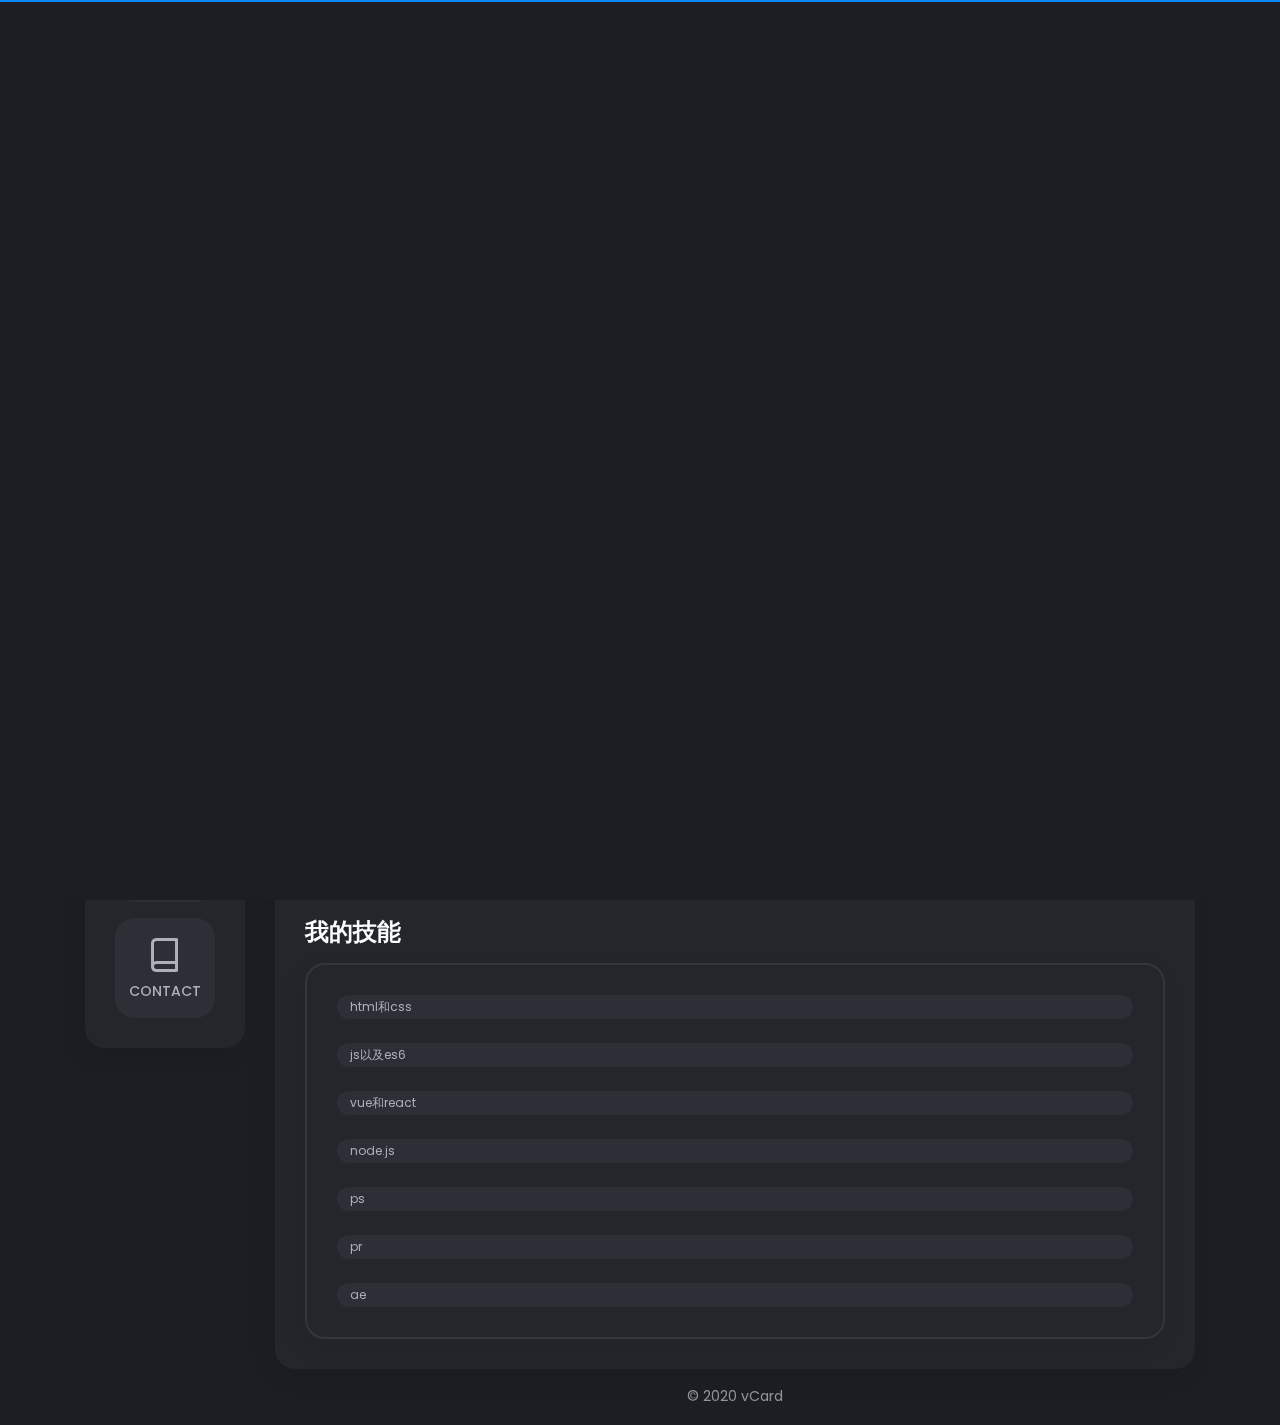
==== commit 7ad4db7e: "ha" ====
--- a/resume.html
+++ b/resume.html
@@ -3,7 +3,7 @@
 
 <head>
     <meta charset="utf-8" />
-    <title>vCard - Resume</title>
+    <title>马 - 简历</title>
 
 	<!-- Meta Data -->
 	<meta http-equiv="X-UA-Compatible" content="IE=edge">
@@ -92,8 +92,8 @@
                 <aside class="col-12 col-md-12 col-lg-2">
 				    <div class="sidebar box sticky-column">
 	                    <ul class="nav">
-                            <li class="nav__item"><a href="index.html"><i class="icon-user"></i>About</a></li>
-							<li class="nav__item"><a class="active" href="resume.html"><i class="icon-file-text"></i>Resume</a></li>
+                            <li class="nav__item"><a href="index.html"><i class="icon-user"></i>关于我</a></li>
+							<li class="nav__item"><a class="active" href="resume.html"><i class="icon-file-text"></i>简历</a></li>
                             <li class="nav__item"><a href="works.html"><i class="icon-codesandbox"></i>Works</a></li>
                             <li class="nav__item"><a href="blog.html"><i class="icon-book-open"></i>Blog</a></li>
                             <li class="nav__item"><a href="contact.html"><i class="icon-book"></i>Contact</a></li>
@@ -105,60 +105,60 @@
 		        <div class="col-12 col-md-12 col-lg-10">
 				    <div class="box box-content">
 					    <div class="pb-2">
-		                    <h1 class="title title--h1 first-title title__separate">Resume</h1>
+		                    <h1 class="title title--h1 first-title title__separate">简历</h1>
 					    </div>
 						
 						<!-- Experience -->
 						<div class="row">
 							<div class="col-12">
-								<h2 class="title title--h3"><img class="title-icon" src="assets/icons/icon-education.svg" alt="" /> Education</h2>
+								<h2 class="title title--h3"><img class="title-icon" src="assets/icons/icon-education.svg" alt="" />教育经历</h2>
 								<div class="timeline">
 									<!-- Item -->
 									<article class="timeline__item">
-									    <h5 class="title title--h5 timeline__title">University School of the Arts</h5>
-										<span class="timeline__period">2007 — 2009</span>
-										<p class="timeline__description">Nemo enims ipsam voluptatem, blanditiis praesentium voluptum delenit atque corrupti, quos dolores et quas molestias exceptur.</p>
+									    <h5 class="title title--h5 timeline__title">海南科技职业大学</h5>
+										<span class="timeline__period">2020 — 2024</span>
+										<!-- <p class="timeline__description">Nemo enims ipsam voluptatem, blanditiis praesentium voluptum delenit atque corrupti, quos dolores et quas molestias exceptur.</p> -->
 									</article>
                                         
 									<!-- Item -->
-									<article class="timeline__item">
+									<!-- <article class="timeline__item">
 									    <h5 class="title title--h5 timeline__title">New York Academy of Art</h5>
 										<span class="timeline__period">2005 — 2007</span>
 										<p class="timeline__description">Ratione voluptatem sequi nesciunt, facere quisquams facere menda ossimus, omnis voluptas assumenda est omnis..</p>
-									</article>
-                                        
-									<!-- Item -->
-									<article class="timeline__item">
+									</article> -->
+                                        
+									<!-- Item -->
+									<!-- <article class="timeline__item">
 									    <h5 class="title title--h5 timeline__title">High School of Art and Design</h5>
 										<span class="timeline__period">2003 — 2005</span>
 										<p class="timeline__description">Duis aute irure dolor in reprehenderit in voluptate, quila voluptas  mag odit aut fugit, sed consequuntur magni dolores eos.</p>
-									</article>
+									</article> -->
 								</div>	
 							</div>
 								
 							<div class="col-12">
-								<h2 class="title title--h3"><img class="title-icon" src="assets/icons/icon-experience.svg" alt="" /> Experience</h2>
+								<h2 class="title title--h3"><img class="title-icon" src="assets/icons/icon-experience.svg" alt="" /> 工作经历</h2>
 								<div class="timeline">
 									<!-- Item -->
 									<article class="timeline__item">
-									    <h5 class="title title--h5 timeline__title">Creative Director</h5>
-										<span class="timeline__period">2015 — Present</span>
-										<p class="timeline__description">Nemo enim ipsam voluptatem blanditiis praesentium voluptum delenit atque corrupti, quos dolores et qvuas molestias exceptur.</p>
+									    <h5 class="title title--h5 timeline__title">米家 前端开发</h5>
+										<span class="timeline__period">2022.10-2022.12</span>
+										<p class="timeline__description">负责米家智能空调的扩展程序,使用reactnative框架小米lotAPI和米家UI库.</p>
 									</article>
                                         
 									<!-- Item -->
 									<article class="timeline__item">
-									    <h5 class="title title--h5 timeline__title">Art Director</h5>
-										<span class="timeline__period">2013 — 2015</span>
-										<p class="timeline__description">Nemo enims ipsam voluptatem, blanditiis praesentium voluptum delenit atque corrupti, quos dolores et quas molestias exceptur.</p>
+									    <h5 class="title title--h5 timeline__title">海南中信达 前端开发实习生</h5>
+										<span class="timeline__period">2023.6-2023.9</span>
+										<p class="timeline__description">负责社戒社康pc端和智慧禁毒app的部分模块,使用vue和ant,uniapp框架uview.</p>
 									</article>
                                         
 									<!-- Item -->
-									<article class="timeline__item">
+									<!-- <article class="timeline__item">
 									    <h5 class="title title--h5 timeline__title">Web Designer</h5>
 										<span class="timeline__period">2010 — 2013</span>
 										<p class="timeline__description">Nemo enims ipsam voluptatem, blanditiis praesentium voluptum delenit atque corrupti, quos dolores et quas molestias exceptur.</p>
-									</article>
+									</article> -->
 								</div>
 							</div>
 						</div>
@@ -166,38 +166,58 @@
 						<!-- Skills -->
 						<div class="row">
 							<div class="col-12">
-						        <h2 class="title title--h3">My Skills</h2>
+						        <h2 class="title title--h3">我的技能</h2>
 								<div class="box box__border">
 									<!-- Progress -->
 									<div class="progress">
                                         <div class="progress-bar" role="progressbar" aria-valuenow="80" aria-valuemin="0" aria-valuemax="100">
-											<div class="progress-text"><span>Web Design</span><span>80%</span></div>
-										</div>
-										<div class="progress-text"><span>Web Design</span></div>
+											<div class="progress-text"><span>html和css</span><span>80%</span></div>
+										</div>
+										<div class="progress-text"><span>html和css</span></div>
+                                    </div>
+
+
+									<div class="progress">
+                                        <div class="progress-bar" role="progressbar" aria-valuenow="70" aria-valuemin="0" aria-valuemax="100">
+											<div class="progress-text"><span>js以及es6</span><span>70%</span></div>
+										</div>
+										<div class="progress-text"><span>js以及es6</span></div>
                                     </div>
 										
 									<!-- Progress -->
 									<div class="progress">
                                         <div class="progress-bar" role="progressbar" aria-valuenow="75" aria-valuemin="0" aria-valuemax="100">
-											<div class="progress-text"><span>Graphic Design</span><span>75%</span></div>
-										</div>
-										<div class="progress-text"><span>Graphic Design</span></div>
+											<div class="progress-text"><span>vue和react</span><span>75%</span></div>
+										</div>
+										<div class="progress-text"><span>vue和react</span></div>
                                     </div>
 										
 									<!-- Progress -->
 									<div class="progress">
-                                        <div class="progress-bar" role="progressbar" aria-valuenow="90" aria-valuemin="0" aria-valuemax="100">
-											<div class="progress-text"><span>Photoshop</span><span>90%</span></div>
-										</div>
-										<div class="progress-text"><span>Photoshop</span></div>
+                                        <div class="progress-bar" role="progressbar" aria-valuenow="70" aria-valuemin="0" aria-valuemax="100">
+											<div class="progress-text"><span>node.js</span><span>70%</span></div>
+										</div>
+										<div class="progress-text"><span>node.js</span></div>
                                     </div>
 										
 									<!-- Progress -->
 									<div class="progress">
                                         <div class="progress-bar" role="progressbar" aria-valuenow="50" aria-valuemin="0" aria-valuemax="100">
-											<div class="progress-text"><span>Illustrator</span><span>50%</span></div>
-										</div>
-										<div class="progress-text"><span>Illustrator</span></div>
+											<div class="progress-text"><span>ps</span><span>50%</span></div>
+										</div>
+										<div class="progress-text"><span>ps</span></div>
+                                    </div>
+									<div class="progress">
+                                        <div class="progress-bar" role="progressbar" aria-valuenow="50" aria-valuemin="0" aria-valuemax="100">
+											<div class="progress-text"><span>pr</span><span>50%</span></div>
+										</div>
+										<div class="progress-text"><span>pr</span></div>
+                                    </div>
+									<div class="progress">
+                                        <div class="progress-bar" role="progressbar" aria-valuenow="40" aria-valuemin="0" aria-valuemax="100">
+											<div class="progress-text"><span>ae</span><span>40%</span></div>
+										</div>
+										<div class="progress-text"><span>ae</span></div>
                                     </div>
 								</div>
                             </div>
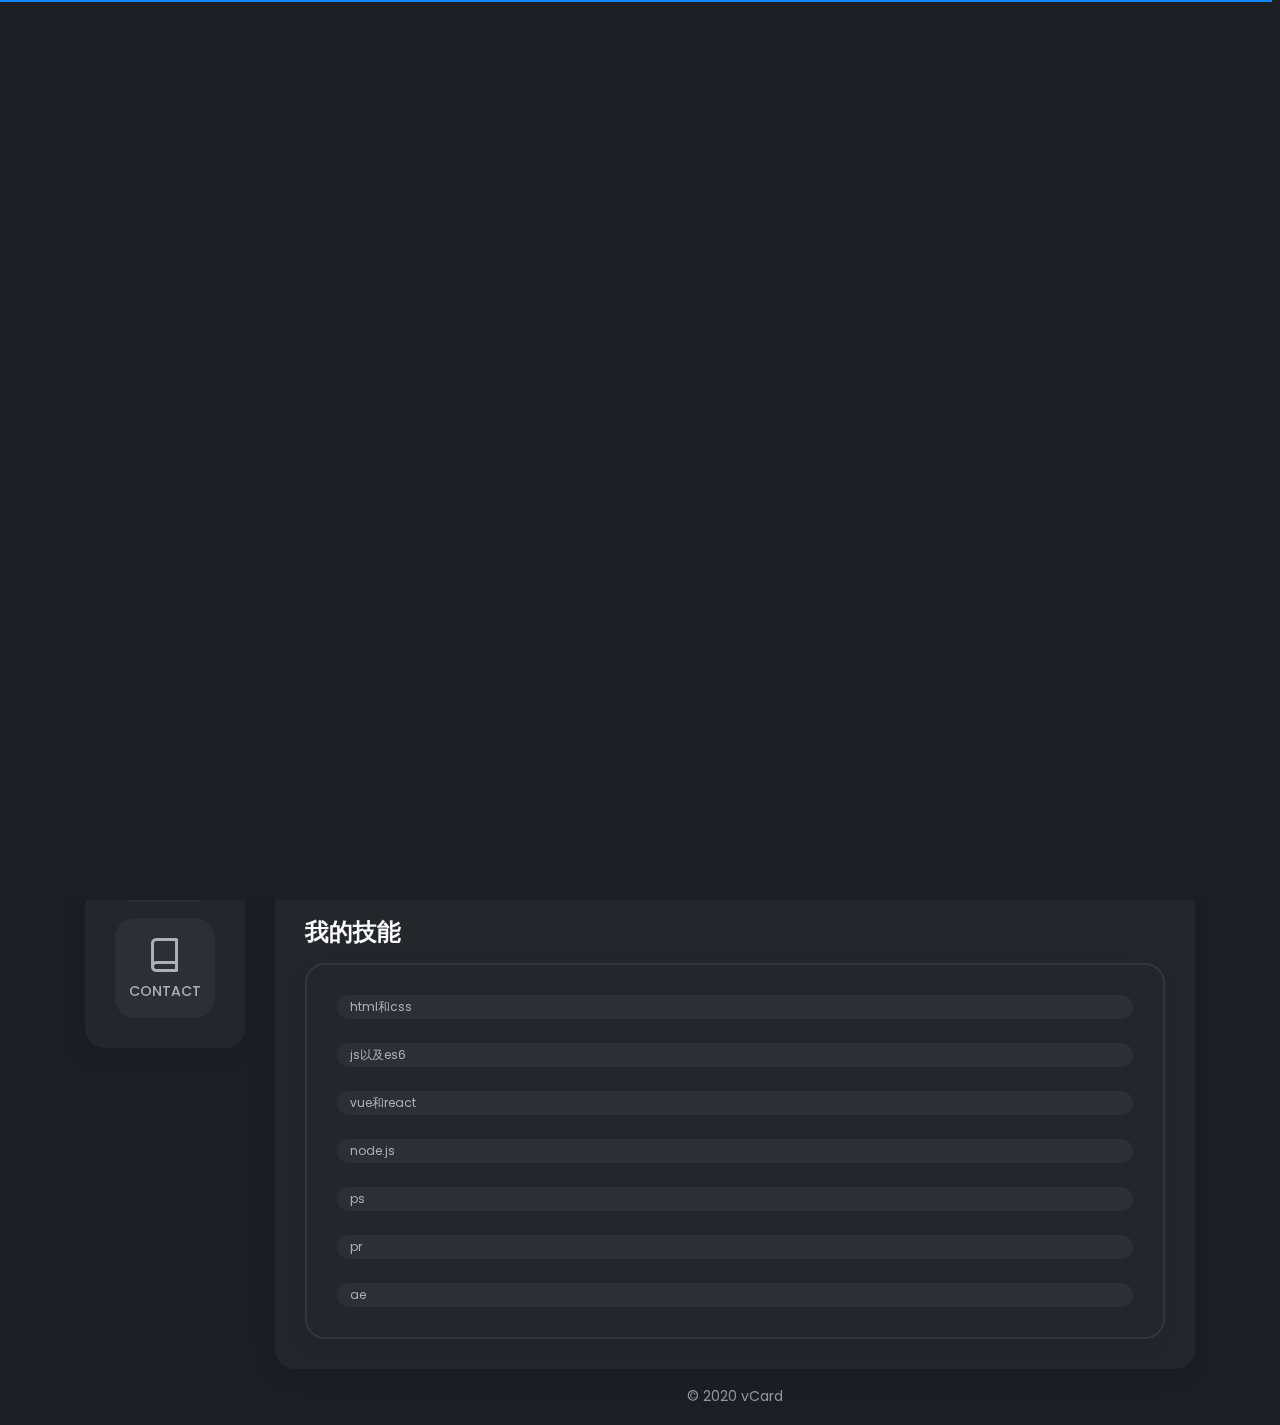
==== commit 7e395280: "88" ====
--- a/resume.html
+++ b/resume.html
@@ -60,29 +60,29 @@
 		
 	    <div class="container gutter-top">
 		    <!-- Header -->
-		    <header class="header box">
+			<header class="header box">
 			    <div class="header__left">
 				    <div class="header__photo">
-					    <img class="header__photo-img" src="assets/img/main-photo.svg" alt="Ronald Robertson">
+					    <img class="header__photo-img" src="assets/img/ma.jpg" alt="Ronald Robertson">
 					</div>
 					<div class="header__base-info">
-					    <h4 class="title titl--h4">Ronald Robertson</h4>
-						<div class="status">Creative Director</div>
-						<ul class="header__social">
+					    <h4 class="title titl--h4">马成继</h4>
+						<div class="status">前端开发工程师</div>
+						<!-- <ul class="header__social">
 						    <li><a href="https://www.facebook.com"><i class="font-icon icon-facebook1"></i></a></li>
 						    <li><a href="https://www.twitter.com"><i class="font-icon icon-twitter1"></i></a></li>
 							<li><a href="https://www.instagram.com"><i class="font-icon icon-instagram1"></i></a></li>
-						</ul>
+						</ul> -->
 					</div>
 				</div>
 				<div class="header__right">
 				    <ul class="header__contact">
-					    <li><span class="overhead">Email</span>ronald@example.com</li>
-						<li><span class="overhead">Phone</span>+1 (070) 123–8459</li>
+					    <li><span class="overhead">邮箱</span>672277097@qq.com</li>
+						<li><span class="overhead">电话</span>18625352935</li>
 					</ul>
 					<ul class="header__contact">
-					    <li><span class="overhead">Birthday</span>17 March, 1995</li>
-						<li><span class="overhead">Location</span>San-Francisco, USA</li>
+					    <li><span class="overhead">生日</span>2002.10.29</li>
+						<li><span class="overhead">坐标</span>海南海口</li>
 					</ul>
 				</div>
 			</header>
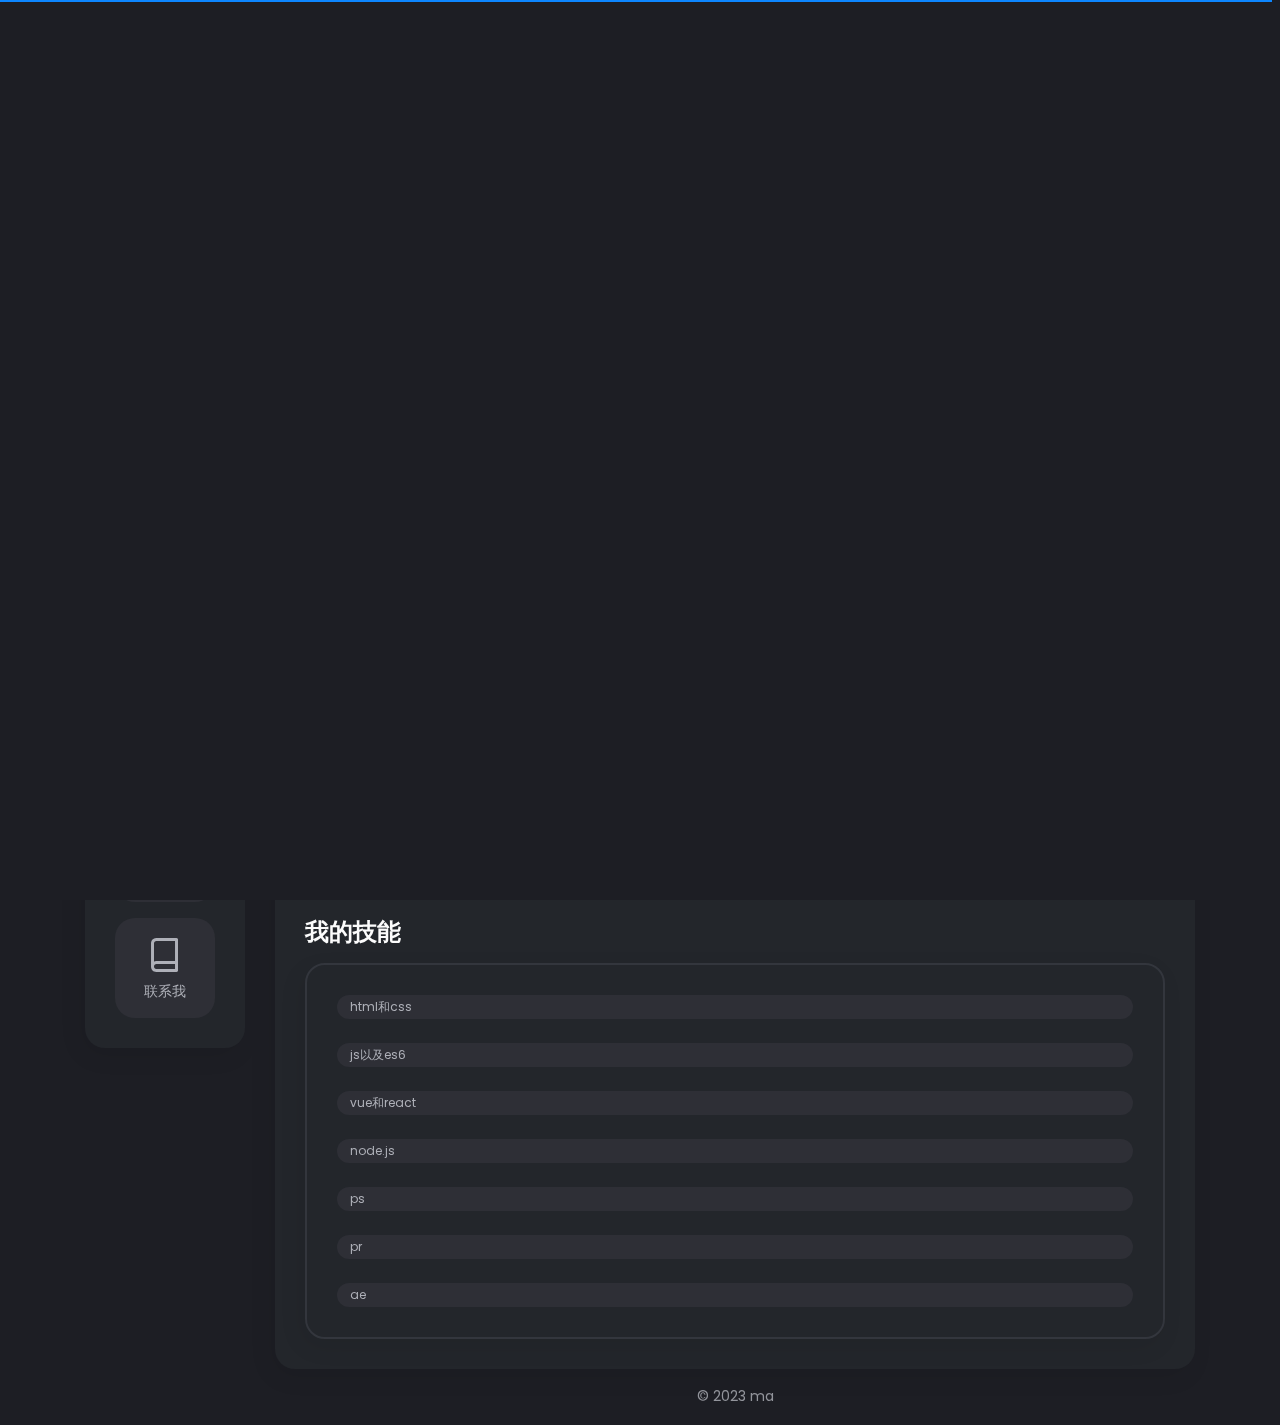
==== commit 22748386: "22" ====
--- a/resume.html
+++ b/resume.html
@@ -94,9 +94,9 @@
 	                    <ul class="nav">
                             <li class="nav__item"><a href="index.html"><i class="icon-user"></i>关于我</a></li>
 							<li class="nav__item"><a class="active" href="resume.html"><i class="icon-file-text"></i>简历</a></li>
-                            <li class="nav__item"><a href="works.html"><i class="icon-codesandbox"></i>Works</a></li>
-                            <li class="nav__item"><a href="blog.html"><i class="icon-book-open"></i>Blog</a></li>
-                            <li class="nav__item"><a href="contact.html"><i class="icon-book"></i>Contact</a></li>
+                            <li class="nav__item"><a href="works.html"><i class="icon-codesandbox"></i>摄影作品</a></li>
+                            <li class="nav__item"><a href="blog.html"><i class="icon-book-open"></i>博客</a></li>
+                            <li class="nav__item"><a href="contact.html"><i class="icon-book"></i>联系我</a></li>
                         </ul>
 					</div>
 		        </aside>
@@ -225,7 +225,7 @@
 					</div>
 					
 					<!-- Footer -->
-					<footer class="footer">© 2020 vCard</footer>
+					<footer class="footer">© 2023 ma</footer>
 		        </div>
 			</div>
 		</div>
